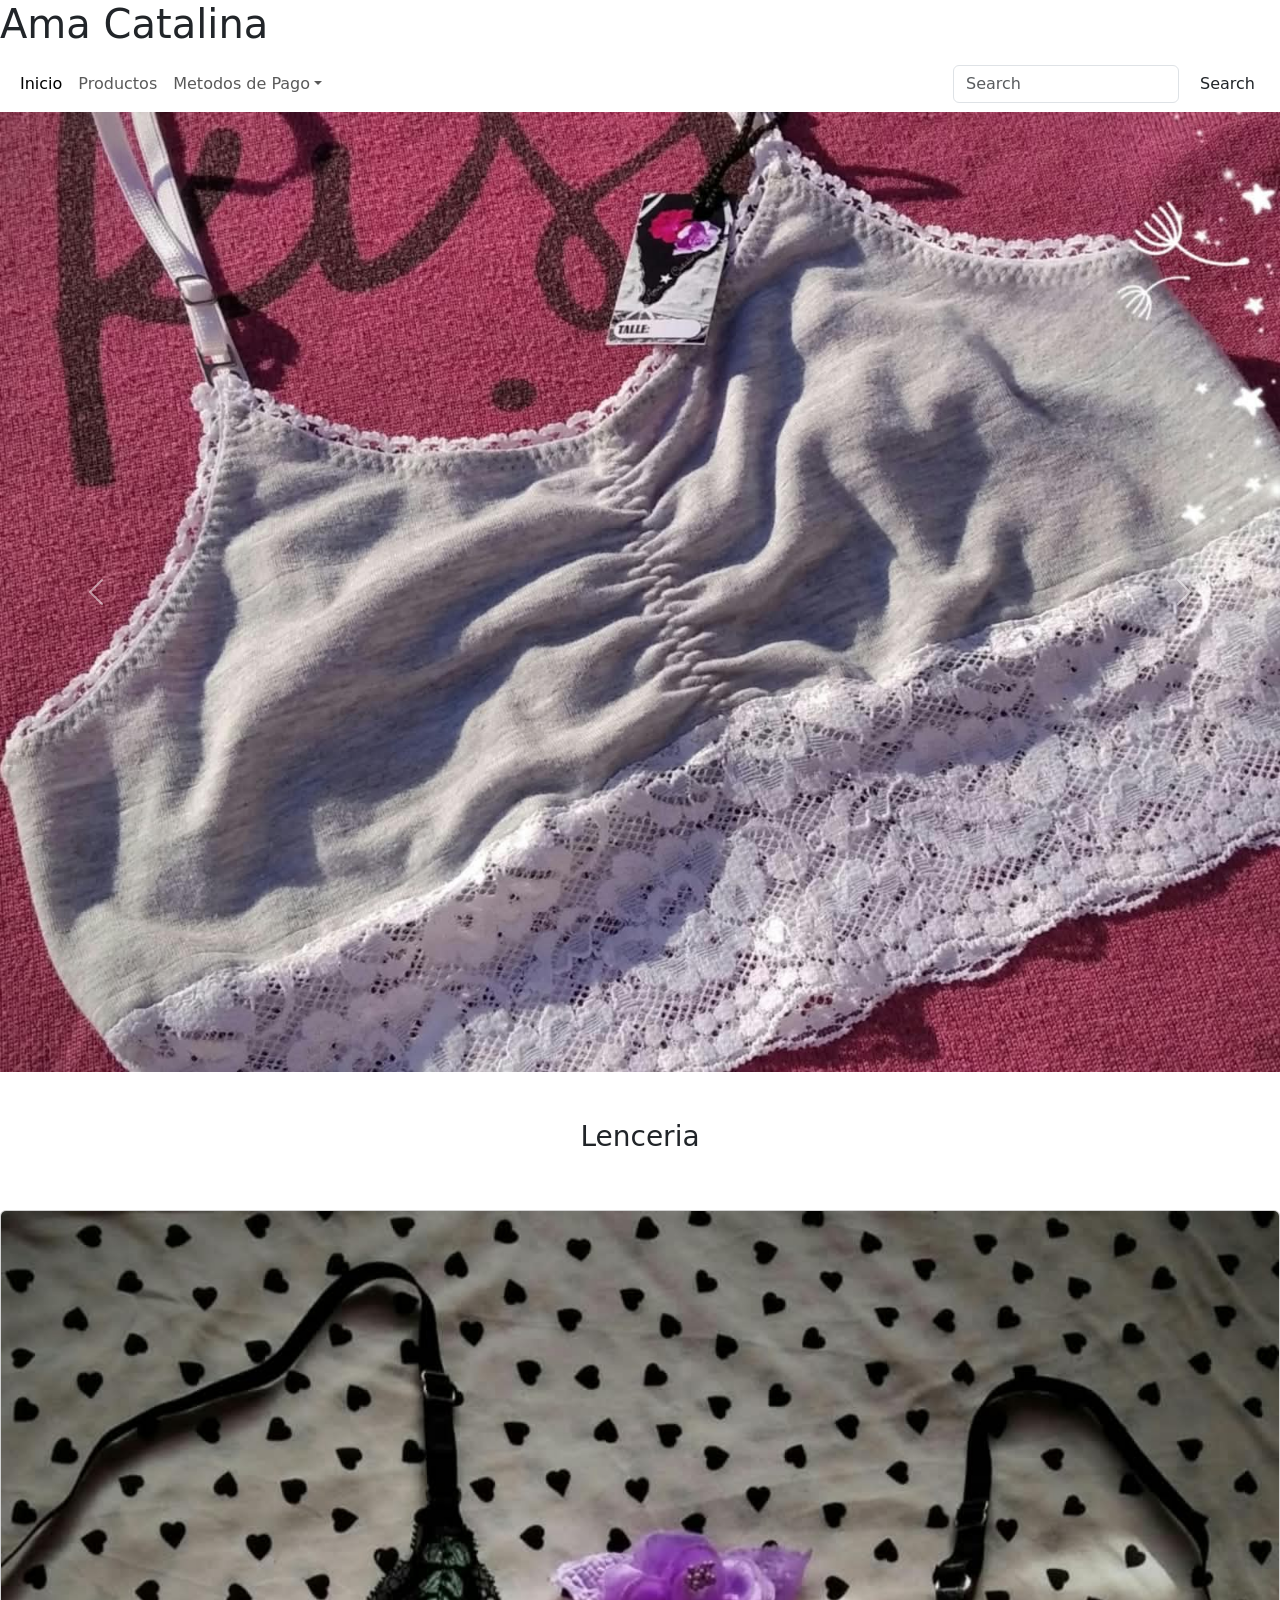
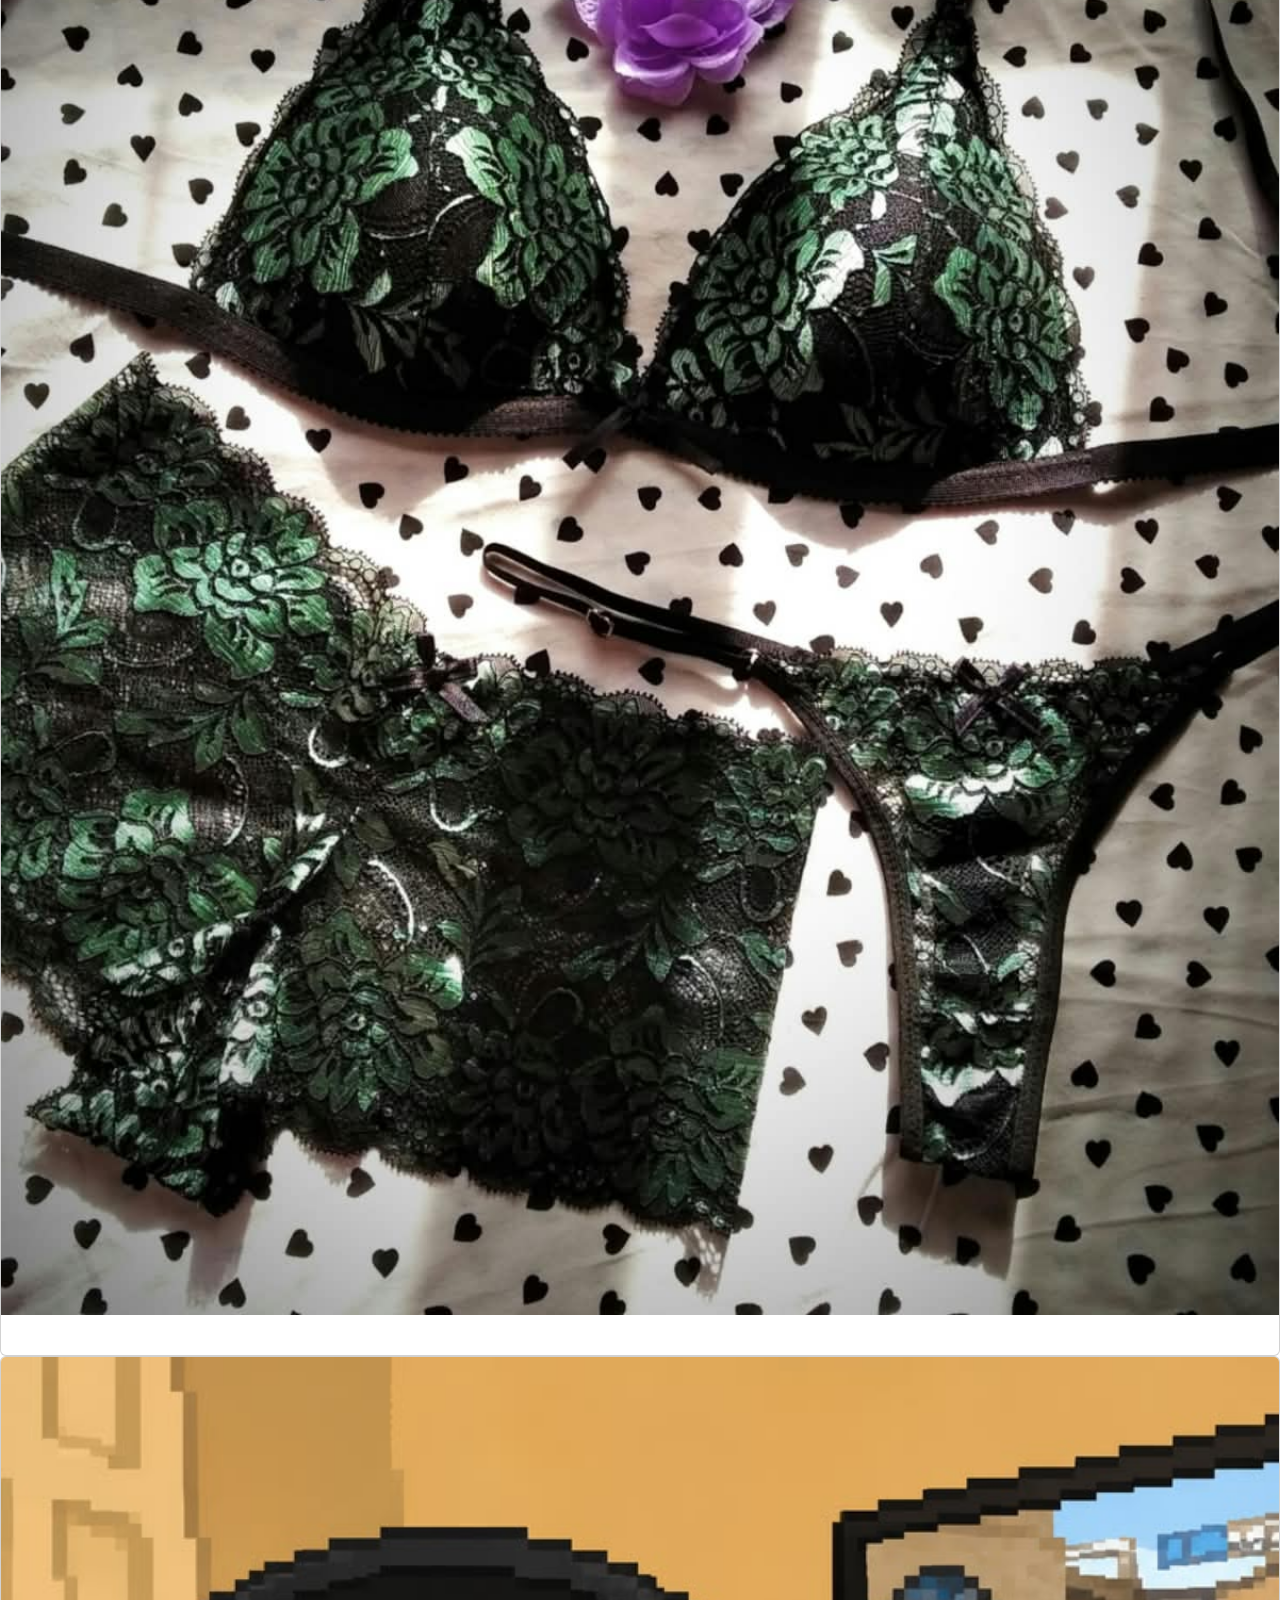
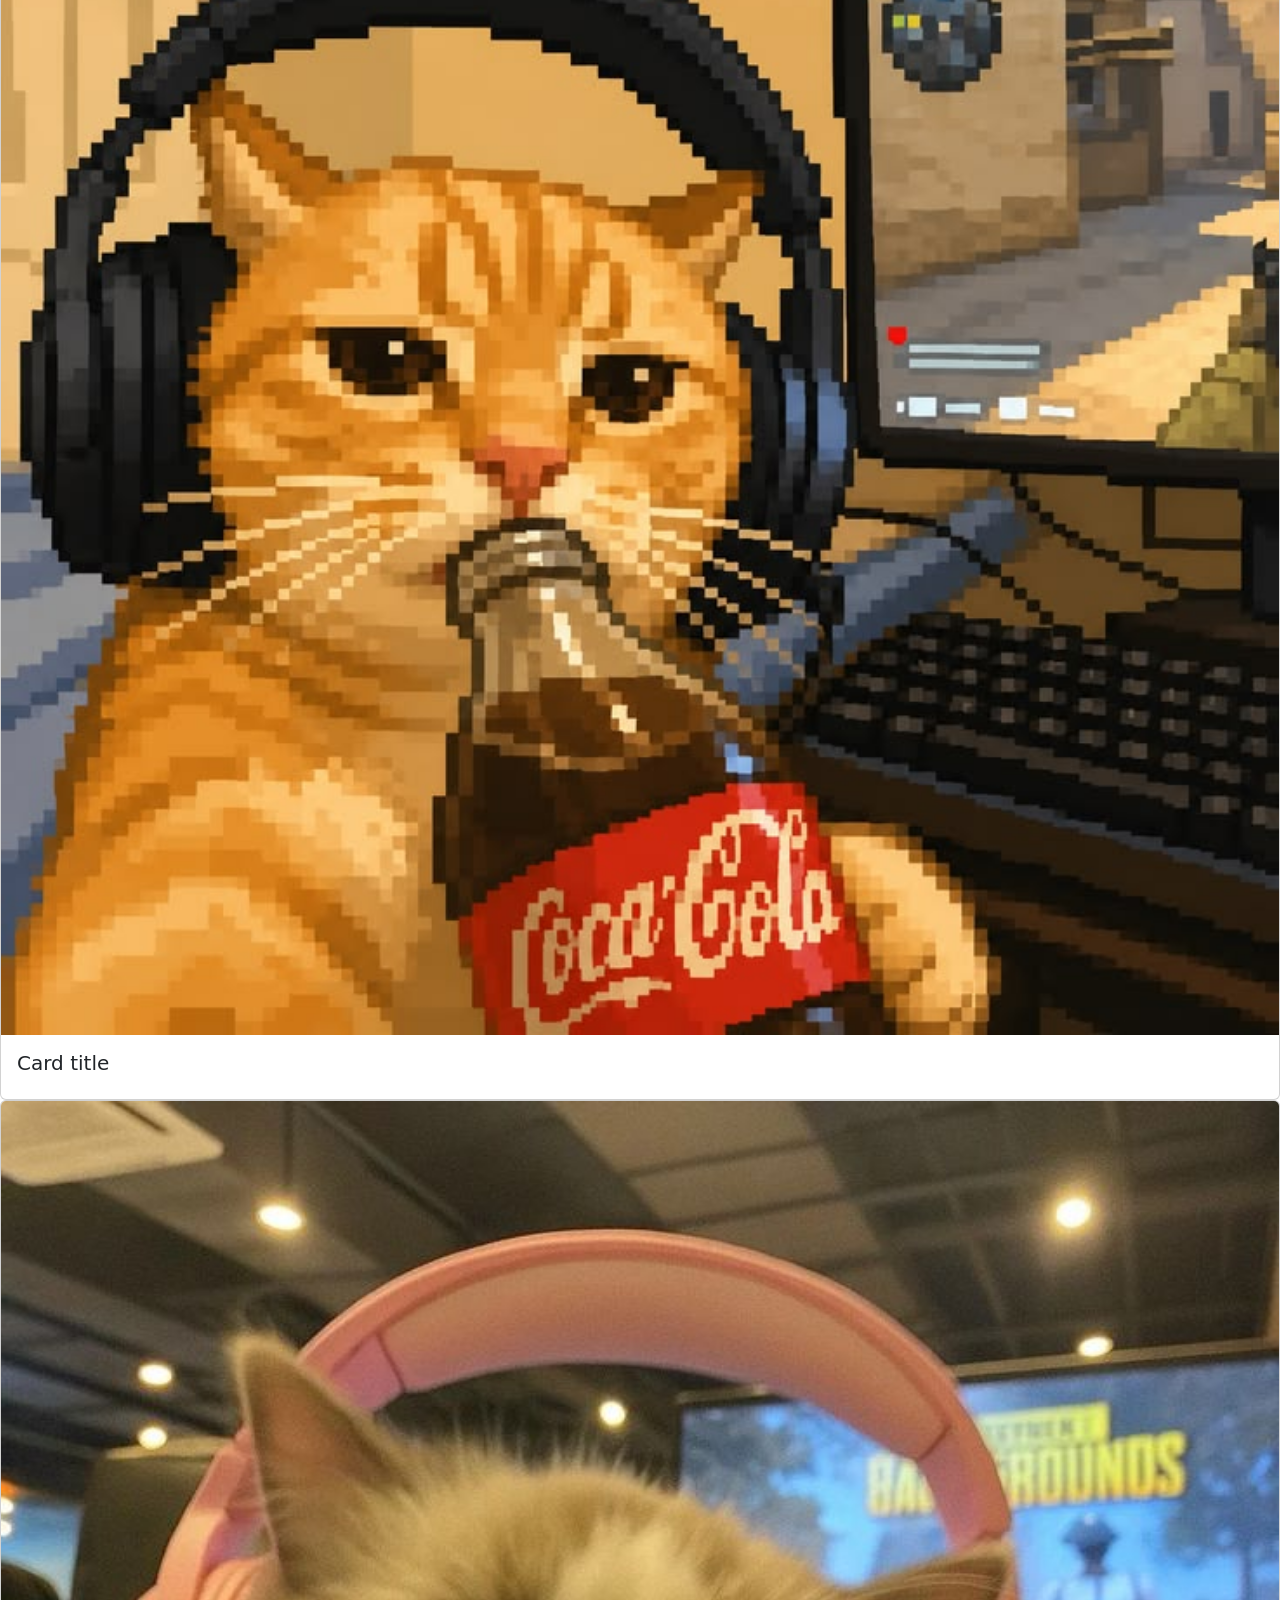
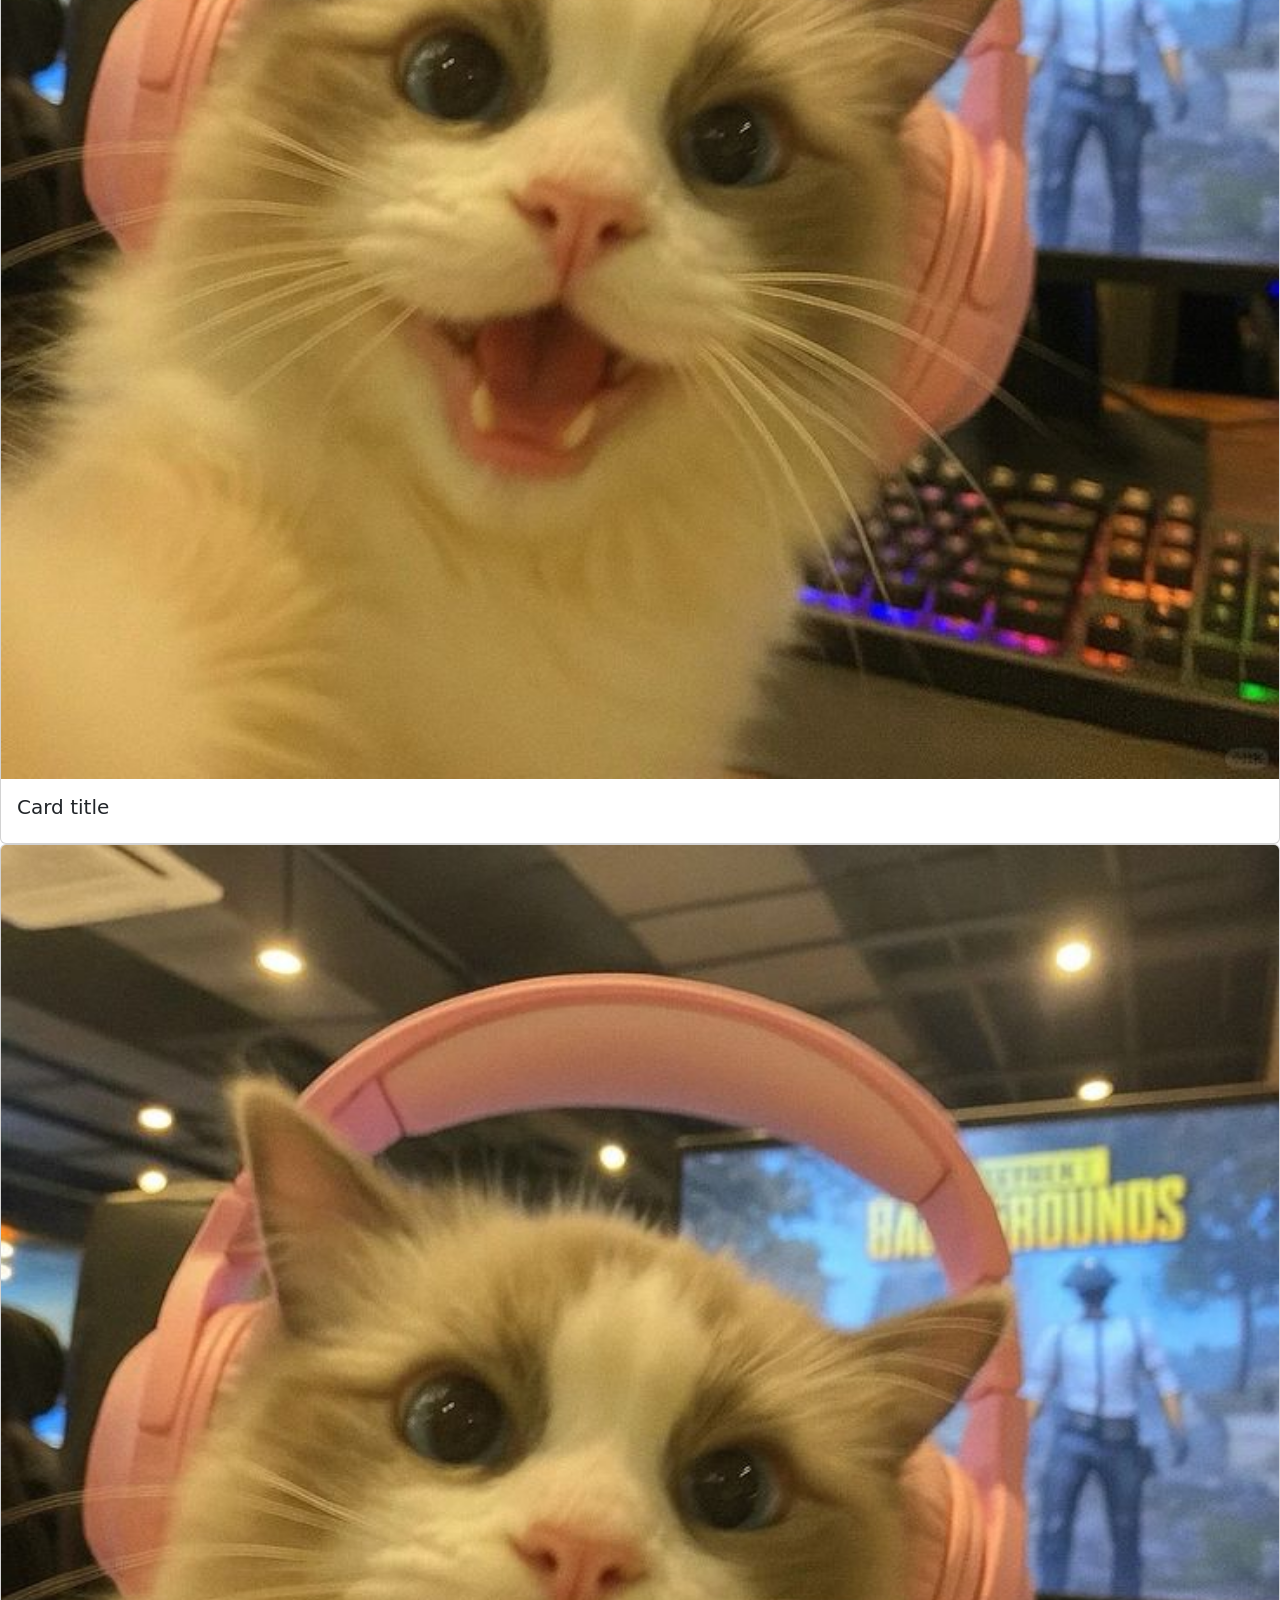
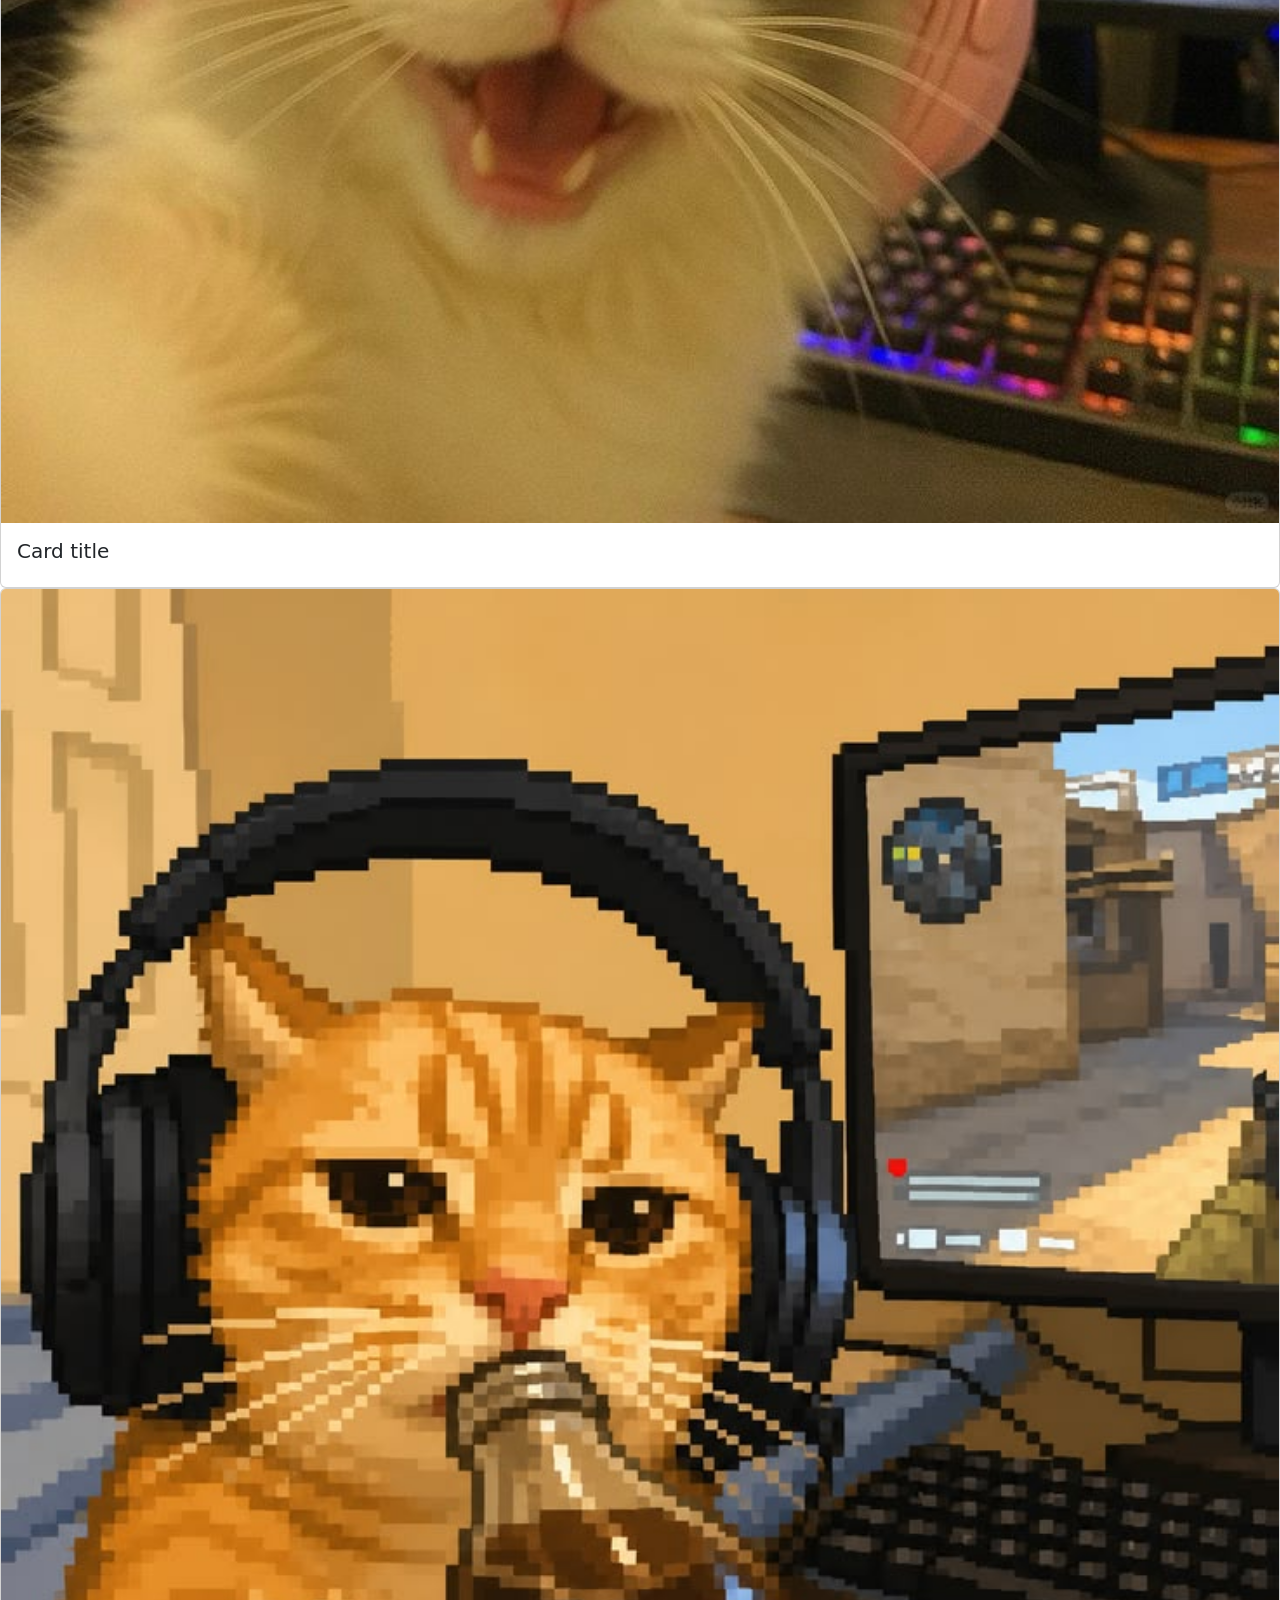
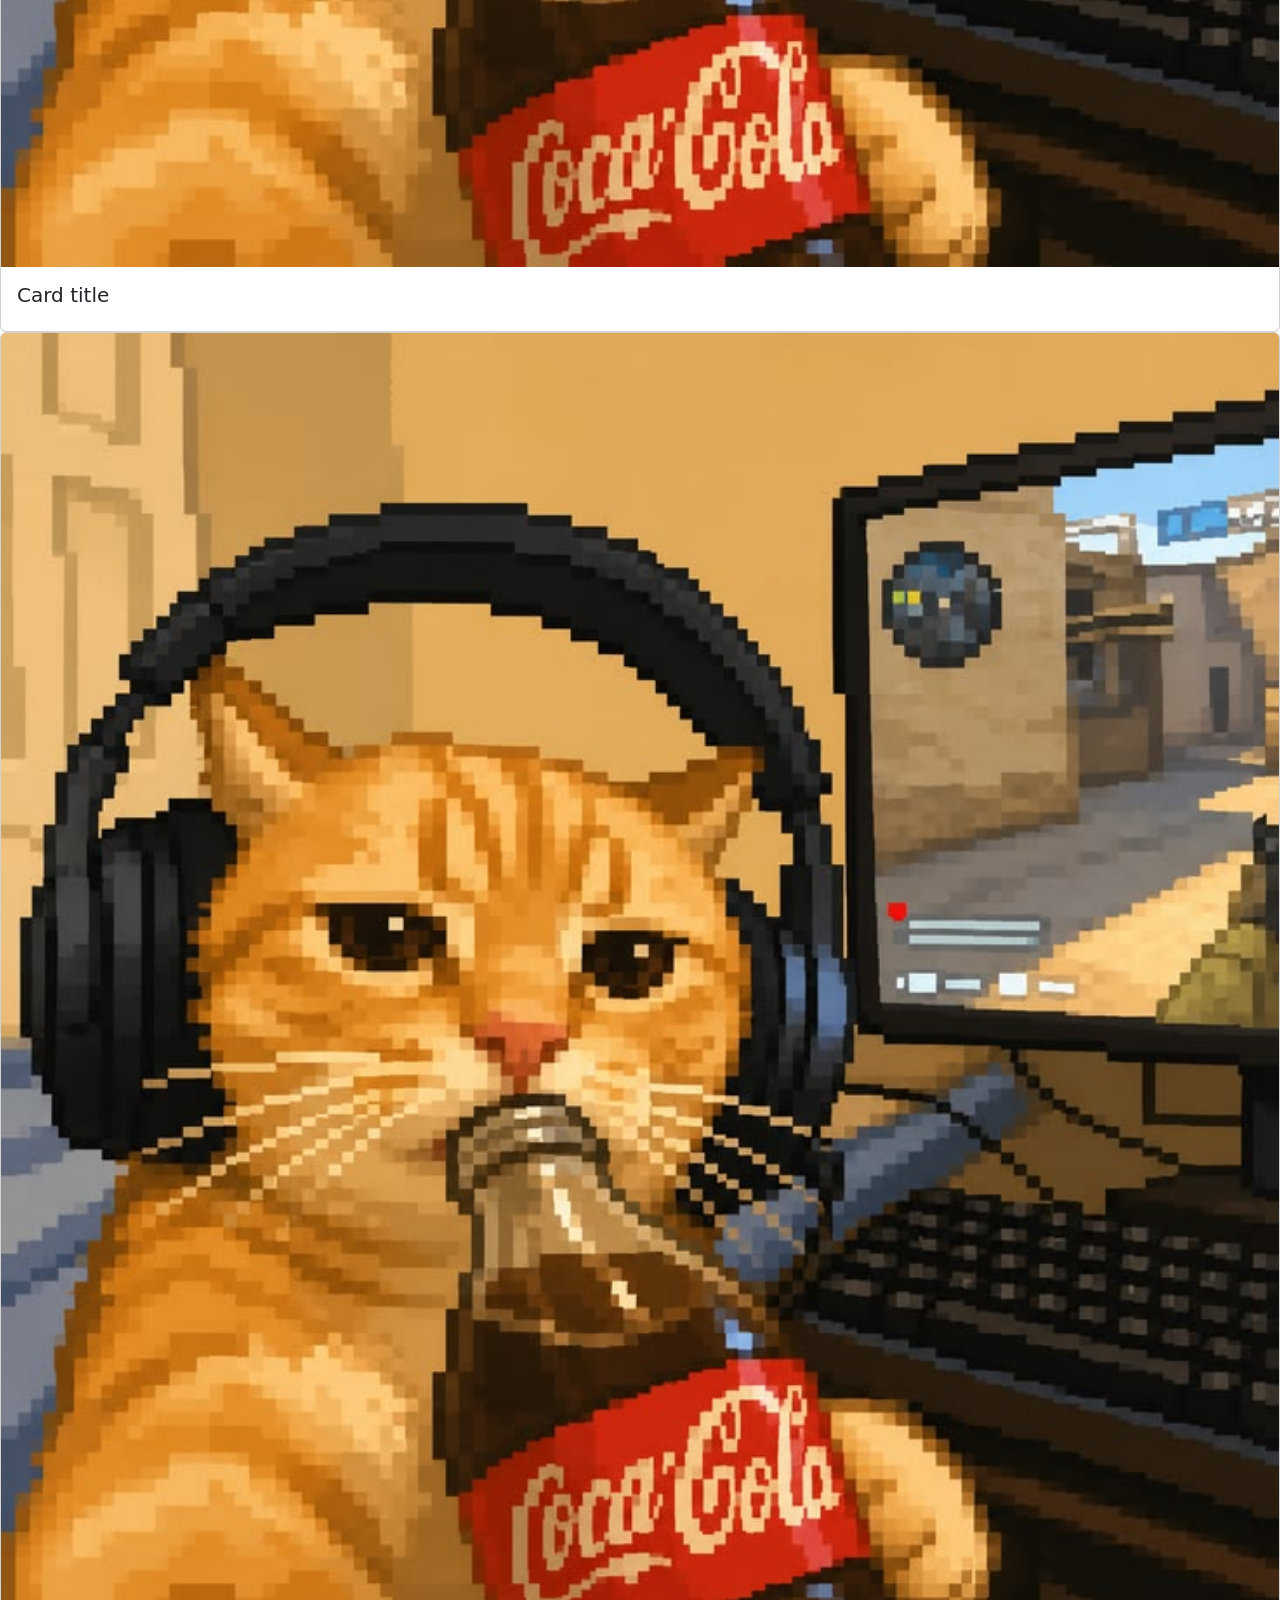
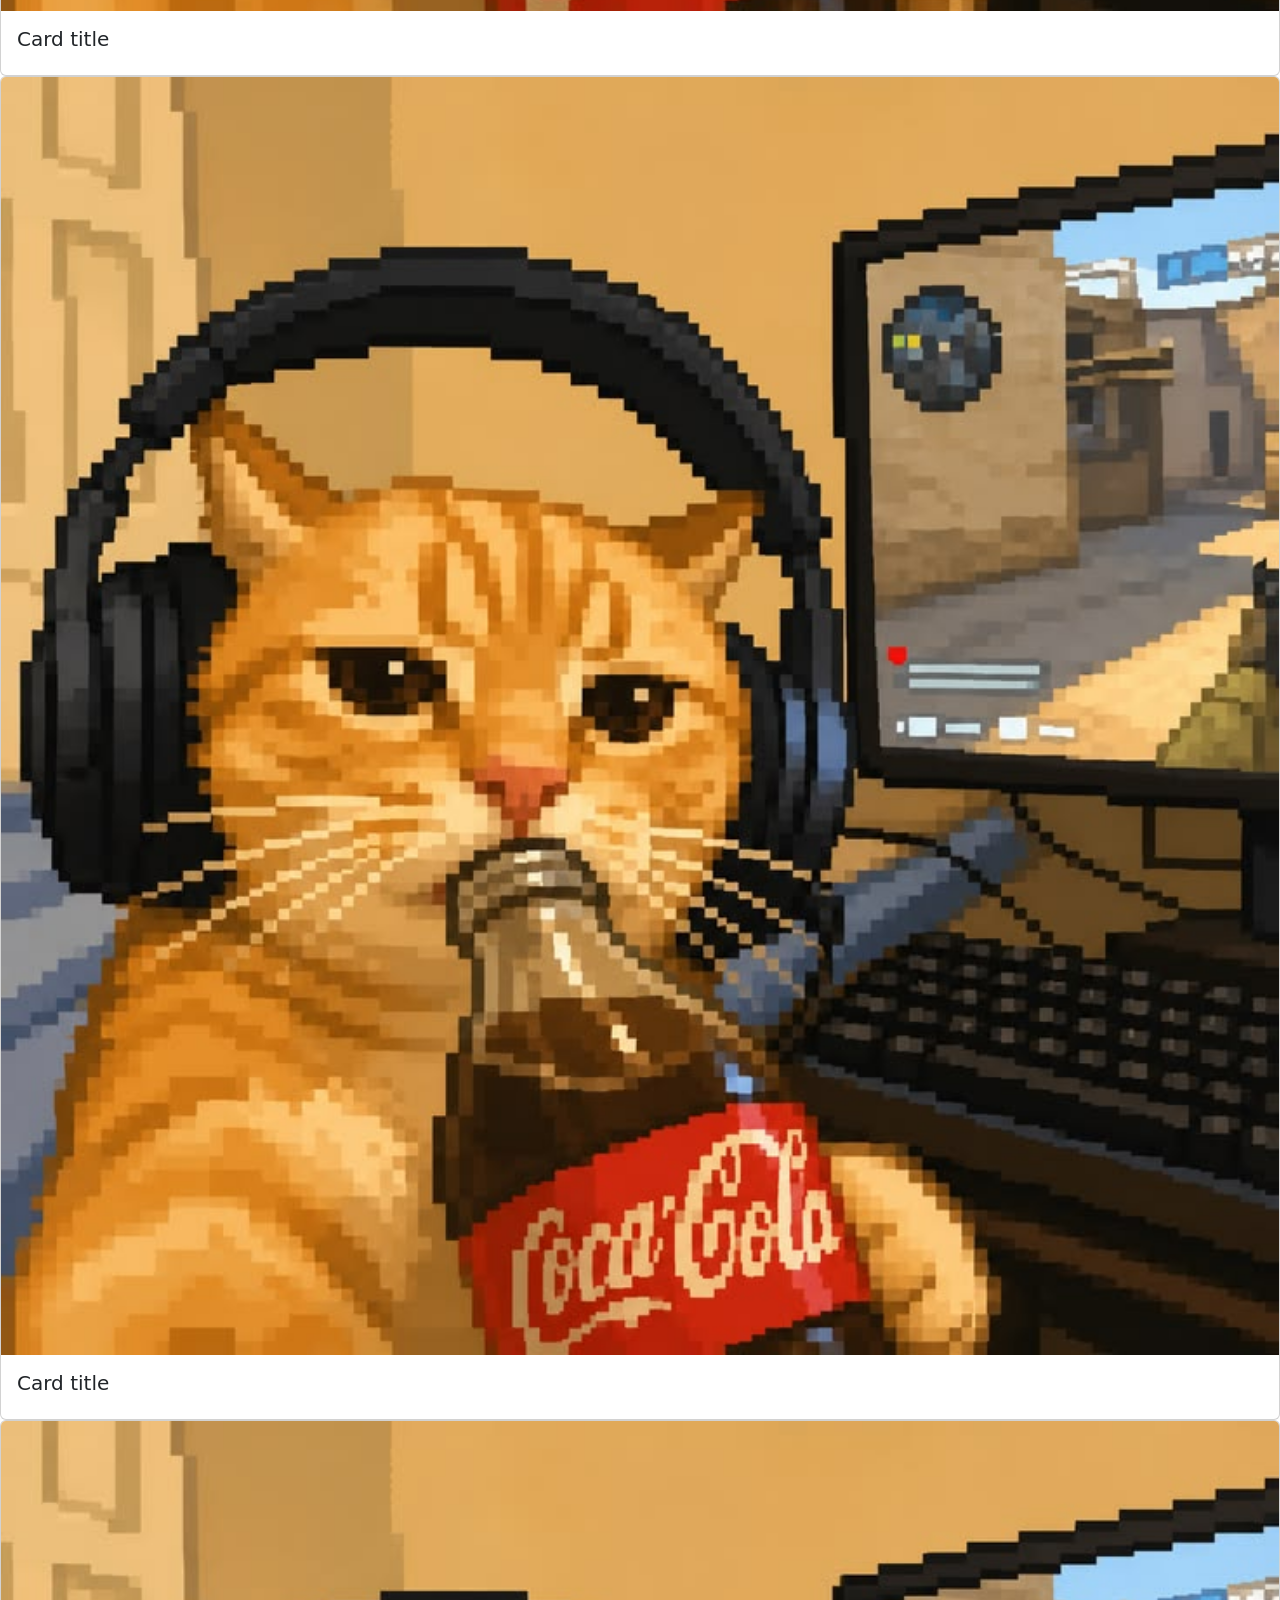
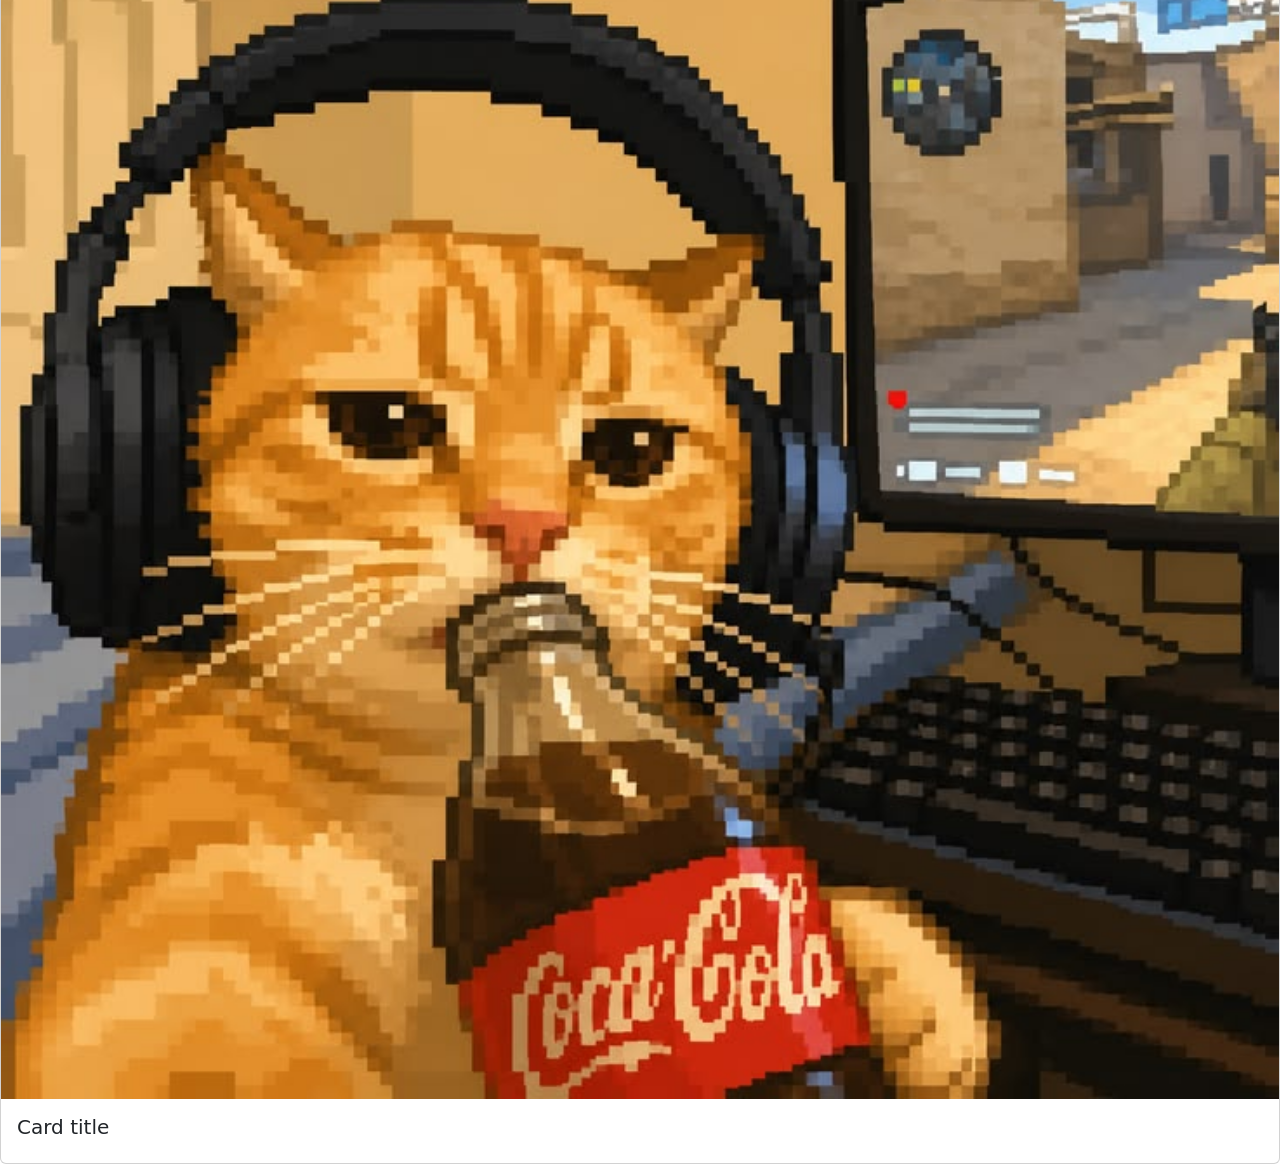
==== index.html @ 2f86e75d "cambio de archivo" ====
<!DOCTYPE html>
<html lang="es">

    <!-- LO QUE NO SE VE -->
    <head>
        <meta charset="UTF-8">
        <meta name="viewport" content="width=device-width, initial-scale=1.0">
        <!-- BOOTSTRAP -->
        <link href="https://cdn.jsdelivr.net/npm/bootstrap@5.3.0/dist/css/bootstrap.min.css" rel="stylesheet">
        <!-- MI CSS -->
        <link rel="stylesheet" href="css/style.css">
        <title>Ama Catalina</title>
    </head>

    <!-- LO QUE SE VE -->
    <body class="bk-color">
        <header>
            <div>
                <h1>Ama Catalina</h1>
            </div>
            <!-- Barra de navegacion -->
            <nav class="navbar navbar-expand-md">
                <div class="container-fluid">
                    <button class="navbar-toggler" type="button" data-bs-toggle="collapse" data-bs-target="#navbarTogglerDemo01" aria-controls="navbarTogglerDemo01" aria-expanded="false" aria-label="Toggle navigation">
                            <span class="navbar-toggler-icon"></span>
                    </button>
                    <div class="collapse navbar-collapse" id="navbarTogglerDemo01">
                        <ul class="navbar-nav me-auto">
                            <li class="nav-item">
                                    <a class="nav-link active" aria-current="page" href="#">Inicio</a>
                            </li>

                            <li class="nav-item">
                                <a class="nav-link" href="#scrollspyHeading1">Productos</a>
                            </li>
                            <!-- Dropdown de Pagos -->
                            <li class="nav-item dropdown">
                                <a class="nav-link dropdown-toggle"href="#" role="button" data-bs-toggle="dropdown" aria-expanded="false">Metodos de Pago</a>
                                <ul class="dropdown-menu text-center p-color">
                                    <li><a class="dropdown-item click t-color" href="#">Mercado Pago</a></li>
                                    <li><a class="dropdown-item click t-color" href="#">Cuenta Dni</a></li>
                                    <li><a class="dropdown-item click t-color" href="#">Naranja</a></li>
                                    <li><hr class="dropdown-divider click t-color"></li>
                                    <li><a class="dropdown-item click t-color" href="#">¡Consultar por cualquier duda!</a></li>
                                </ul>
                            </li>
                        </ul>
                        <form class="d-flex" role="search">
                            <input class="form-control me-2" type="search" placeholder="Search" aria-label="Search"/>
                            <button class=" btn p-color deg" type="submit">Search</button>
                        </form>
                    </div>
                </div>
            </nav>

            <!-- Carrusel de productos -->

            <section>
                <div id="carouselExample" class="carousel slide">
                    <div class="carousel-inner">
                        <div class="carousel-item active">
                            <img src="../IMG/carrusel 1.jpeg" class="d-block w-100" alt="...">
                        </div>
                        <div class="carousel-item">
                            <img src="../IMG/carrusel 4.jpeg" class="d-block w-100" alt="...">
                        </div>
                        <div class="carousel-item">
                            <img src="../IMG/carrusel 3.jpeg" class="d-block w-100" alt="...">
                        </div>
                        <div class="carousel-item">
                            <img src="../IMG/carrusel 5.jpeg" class="d-block w-100" alt="...">
                        </div>
                        <div class="carousel-item">
                            <img src="../IMG/carrusel 2.jpeg" class="d-block w-100" alt="...">
                        </div>
                    </div>

                    <button class="carousel-control-prev" type="button" data-bs-target="#carouselExample" data-bs-slide="prev">
                        <span class="carousel-control-prev-icon" aria-hidden="true"></span>
                        <span class="visually-hidden">Previous</span>
                    </button>
                    <button class="carousel-control-next" type="button" data-bs-target="#carouselExample" data-bs-slide="next">
                        <span class="carousel-control-next-icon" aria-hidden="true"></span>
                        <span class="visually-hidden">Next</span>
                    </button>
                </div>
            </section>

            <!-- Productos -->
            <br></br>
            <section>
                <!-- PRODUCTOS DE LENCERIA -->
                <div class="container-fluid text-center p-color">
                    <h3>Lenceria</h3>
                </div>
                <br></br>
                <div id="scrollspyHeading1" v kle900class="row row-cols-1 row-cols-md-3 g-4">

                    <!-- Producto 1 -->
                    <div class="col">
                        <div class="card">
                            <img src="../IMG/foto1.jpeg" class="card-img-top" alt="...">
                            <div class="card-body">
                                <h5 class="card-title"></h5>
                                
                            </div>
                        </div>
                    </div>

                    <!-- Producto 2 -->
                    <div class="col">
                        <div class="card">
                            <img src="../IMG/10927d2300b5d56a797cb72218ff63b9.jpg" class="card-img-top" alt="...">
                            <div class="card-body">
                                <h5 class="card-title">Card title</h5>
                                
                            </div>
                        </div>
                    </div>

                    <!-- Producto 3 -->
                    <div class="col">
                        <div class="card">
                            <img src="../IMG/36f13ae15088a98d6d60a8d37b50a2ad.jpg" class="card-img-top" alt="...">
                            <div class="card-body">
                                <h5 class="card-title">Card title</h5>
                                
                            </div>
                        </div>
                    </div>

                    <!-- Producto 4 -->
                    <div class="col">
                        <div class="card">
                            <img src="../IMG/36f13ae15088a98d6d60a8d37b50a2ad.jpg" class="card-img-top" alt="...">
                            <div class="card-body">
                                <h5 class="card-title">Card title</h5>
                                
                            </div>
                        </div>
                    </div>
                </div>
            </section>

            <!-- Productos de Neceser -->
            <section>
                <!-- Producto 1 -->
                <div class="col">
                        <div class="card">
                            <img src="../IMG/10927d2300b5d56a797cb72218ff63b9.jpg" class="card-img-top" alt="...">
                            <div class="card-body">
                                <h5 class="card-title">Card title</h5>
                                
                            </div>
                        </div>
                    </div>

                <!-- Producto 2 -->
                <div class="col">
                        <div class="card">
                            <img src="../IMG/10927d2300b5d56a797cb72218ff63b9.jpg" class="card-img-top" alt="...">
                            <div class="card-body">
                                <h5 class="card-title">Card title</h5>
                                
                            </div>
                        </div>
                    </div>

                <!-- Producto 3 -->
                <div class="col">
                        <div class="card">
                            <img src="../IMG/10927d2300b5d56a797cb72218ff63b9.jpg" class="card-img-top" alt="...">
                            <div class="card-body">
                                <h5 class="card-title">Card title</h5>
                                
                            </div>
                        </div>
                    </div>

                <!-- Producto 4 -->
                <div class="col">
                        <div class="card">
                            <img src="../IMG/10927d2300b5d56a797cb72218ff63b9.jpg" class="card-img-top" alt="...">
                            <div class="card-body">
                                <h5 class="card-title">Card title</h5>
                                
                            </div>
                        </div>
                    </div>
                
            </section>


            <!-- Pie de la Pagina -->
            <footer>

            </footer>
        </header>
        <script src="https://cdn.jsdelivr.net/npm/bootstrap@5.3.3/dist/js/bootstrap.bundle.min.js" integrity="sha384-YvpcrYf0tY3lHB60NNkmXc5s9fDVZLESaAA55NDzOxhy9GkcIdslK1eN7N6jIeHz" crossorigin="anonymous"></script>
    </body>
</html>
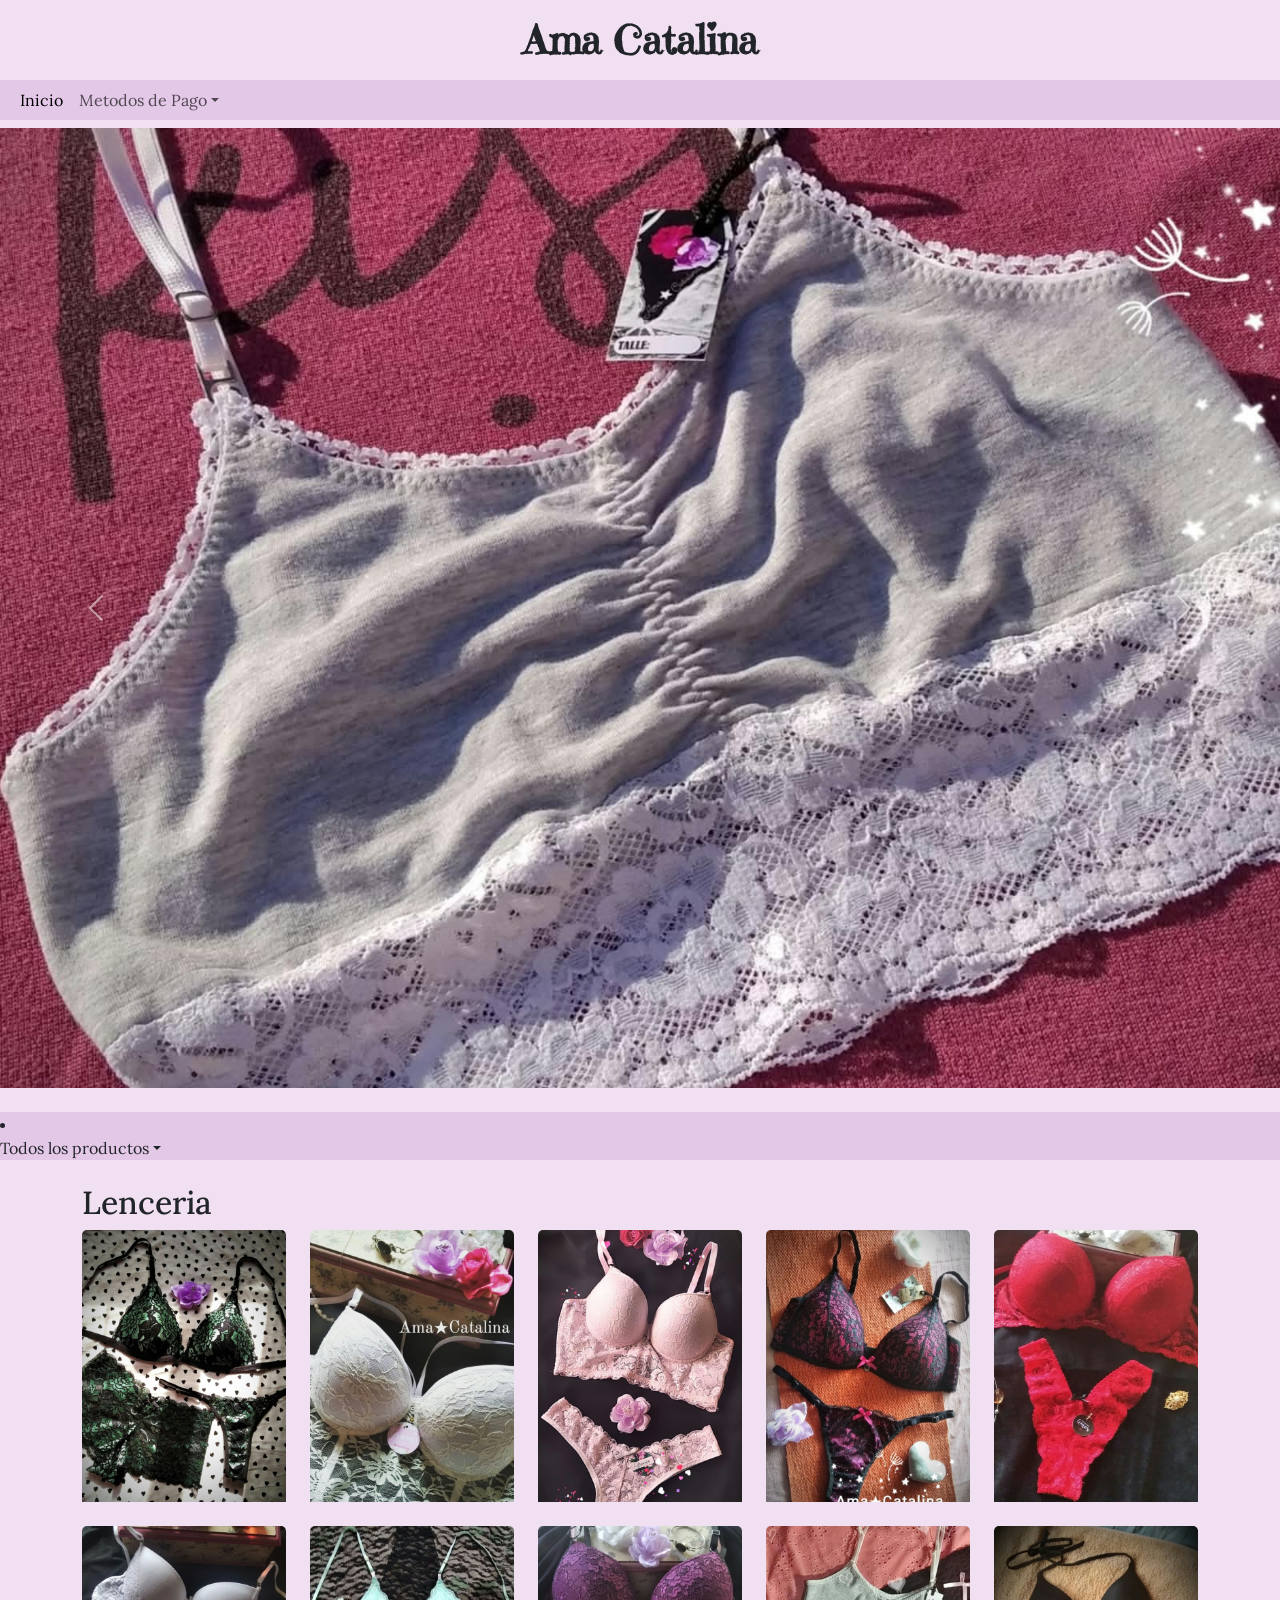
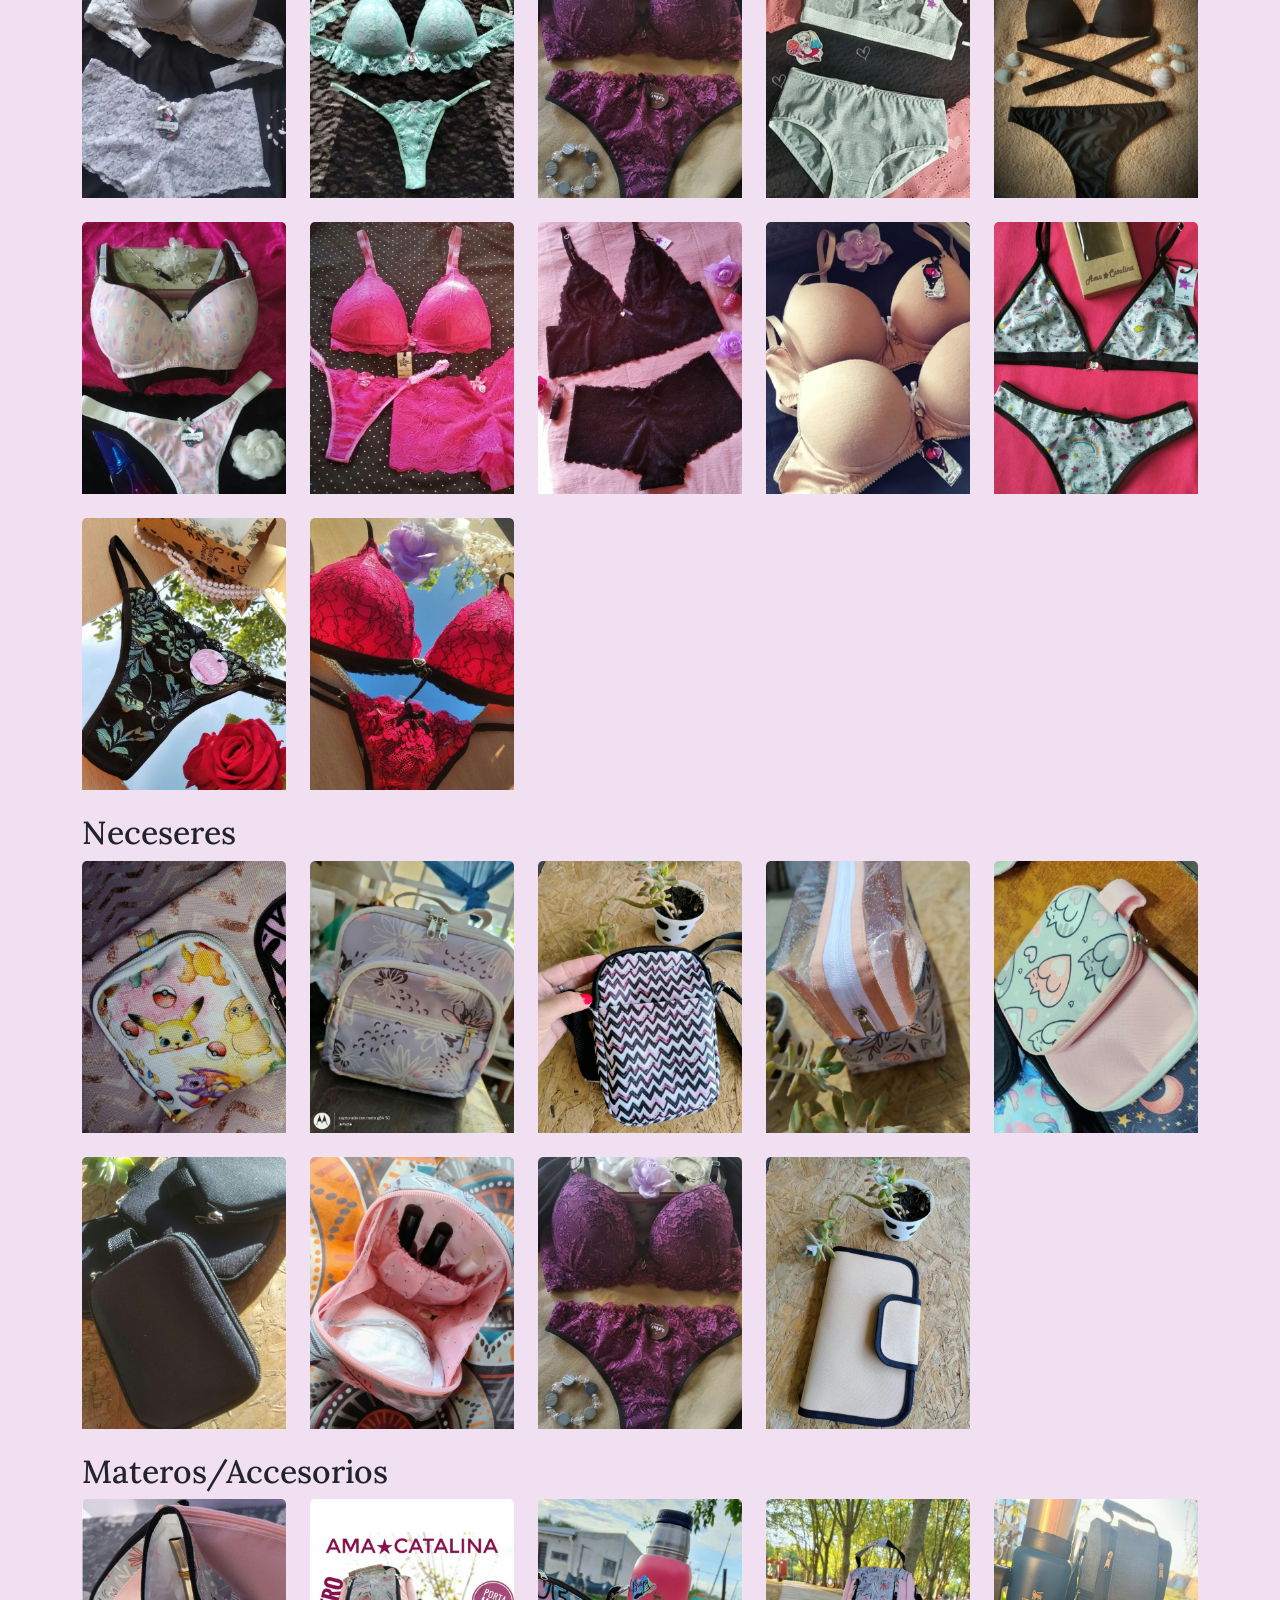
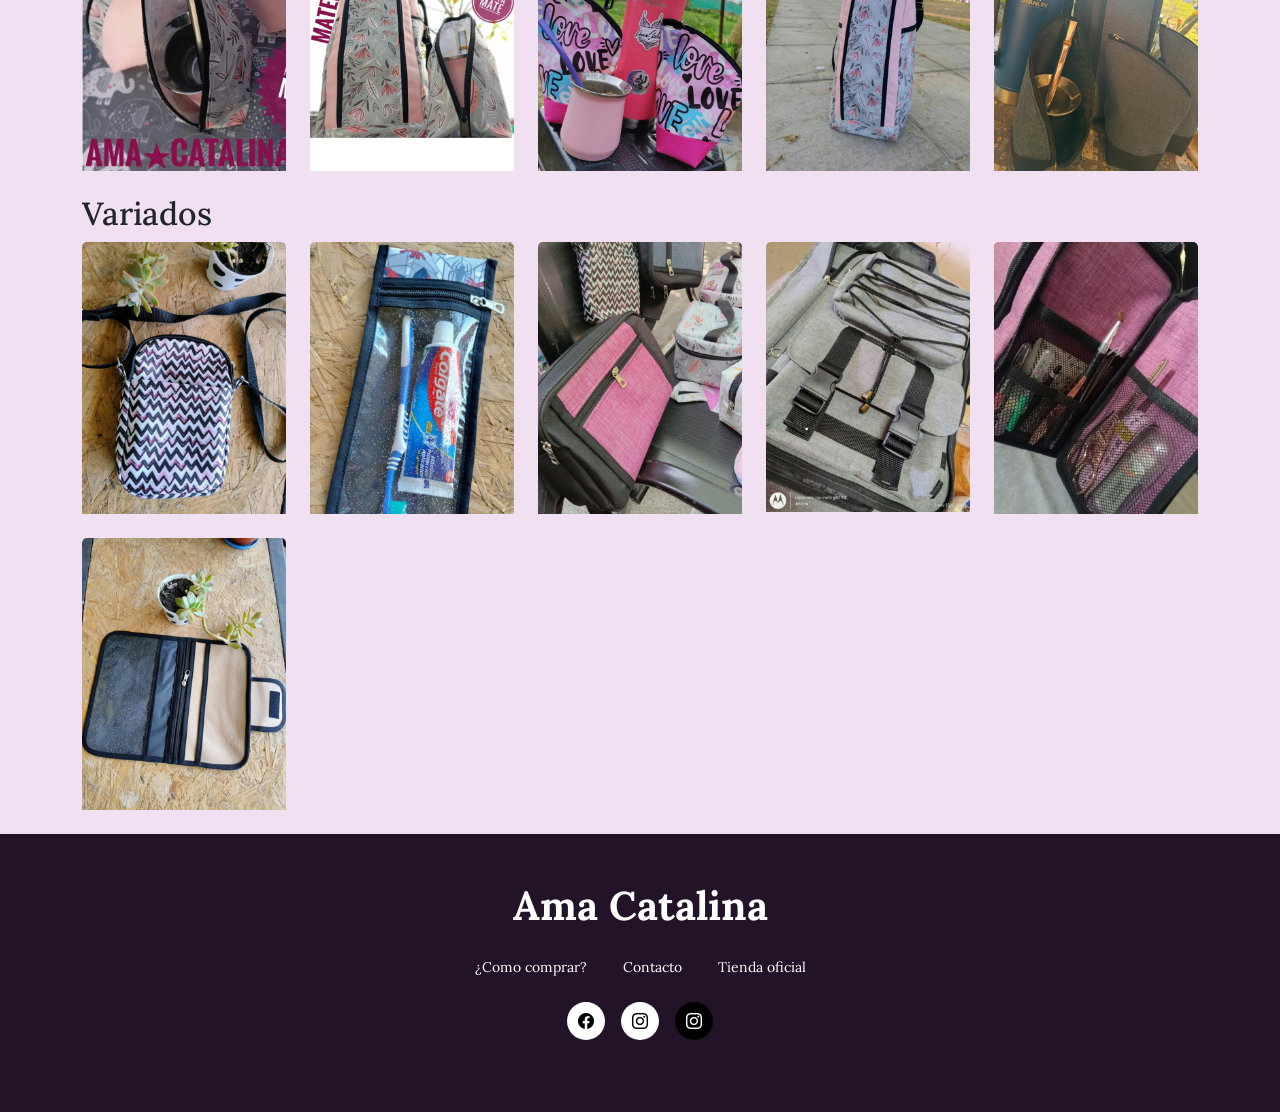
==== commit d0961296: "Actualizacion" ====
--- a/index.html
+++ b/index.html
@@ -9,34 +9,45 @@
         <link href="https://cdn.jsdelivr.net/npm/bootstrap@5.3.0/dist/css/bootstrap.min.css" rel="stylesheet">
         <!-- MI CSS -->
         <link rel="stylesheet" href="css/style.css">
+
+        <!-- FUENTE TITULO -->
+        <link rel="preconnect" href="https://fonts.googleapis.com">
+        <link rel="preconnect" href="https://fonts.gstatic.com" crossorigin>
+        <link href="https://fonts.googleapis.com/css2?family=Emilys+Candy&display=swap" rel="stylesheet">
+
+        <!-- FUENTE GENERAL -->
+        <link rel="preconnect" href="https://fonts.googleapis.com">
+        <link rel="preconnect" href="https://fonts.gstatic.com" crossorigin>
+        <link href="https://fonts.googleapis.com/css2?family=Lora:ital,wght@0,400..700;1,400..700&display=swap" rel="stylesheet">
+
+        <!-- ICONOS -->
+        <link rel="stylesheet" href="https://cdn.jsdelivr.net/npm/bootstrap-icons@1.11.3/font/bootstrap-icons.min.css">
+
         <title>Ama Catalina</title>
     </head>
 
     <!-- LO QUE SE VE -->
-    <body class="bk-color">
+    <body class="bg-color">
         <header>
             <div>
-                <h1>Ama Catalina</h1>
+                <h1 class="pt-3 fuente-titulo fw-semibold text-center ">Ama Catalina</h1>
             </div>
             <!-- Barra de navegacion -->
             <nav class="navbar navbar-expand-md">
-                <div class="container-fluid">
-                    <button class="navbar-toggler" type="button" data-bs-toggle="collapse" data-bs-target="#navbarTogglerDemo01" aria-controls="navbarTogglerDemo01" aria-expanded="false" aria-label="Toggle navigation">
+                <div class="container-fluid c-secundary">
+                    <button class="navbar-toggler" type="button" data-bs-toggle="collapse" data-bs-target="#miMenu" aria-controls="miMenu" aria-expanded="false" aria-label="Toggle navigation">
                             <span class="navbar-toggler-icon"></span>
                     </button>
-                    <div class="collapse navbar-collapse" id="navbarTogglerDemo01">
+                    <div class="collapse navbar-collapse" id="miMenu">
                         <ul class="navbar-nav me-auto">
                             <li class="nav-item">
-                                    <a class="nav-link active" aria-current="page" href="#">Inicio</a>
+                                    <a class="nav-link active" aria-current="page" href="index.html">Inicio</a>
                             </li>
-
-                            <li class="nav-item">
-                                <a class="nav-link" href="#scrollspyHeading1">Productos</a>
-                            </li>
+                            
                             <!-- Dropdown de Pagos -->
                             <li class="nav-item dropdown">
                                 <a class="nav-link dropdown-toggle"href="#" role="button" data-bs-toggle="dropdown" aria-expanded="false">Metodos de Pago</a>
-                                <ul class="dropdown-menu text-center p-color">
+                                <ul class="dropdown-menu text-center c-dropdown">
                                     <li><a class="dropdown-item click t-color" href="#">Mercado Pago</a></li>
                                     <li><a class="dropdown-item click t-color" href="#">Cuenta Dni</a></li>
                                     <li><a class="dropdown-item click t-color" href="#">Naranja</a></li>
@@ -45,33 +56,47 @@
                                 </ul>
                             </li>
                         </ul>
-                        <form class="d-flex" role="search">
-                            <input class="form-control me-2" type="search" placeholder="Search" aria-label="Search"/>
-                            <button class=" btn p-color deg" type="submit">Search</button>
-                        </form>
                     </div>
                 </div>
             </nav>
-
+        </header>
             <!-- Carrusel de productos -->
 
             <section>
                 <div id="carouselExample" class="carousel slide">
                     <div class="carousel-inner">
                         <div class="carousel-item active">
-                            <img src="../IMG/carrusel 1.jpeg" class="d-block w-100" alt="...">
-                        </div>
-                        <div class="carousel-item">
-                            <img src="../IMG/carrusel 4.jpeg" class="d-block w-100" alt="...">
-                        </div>
-                        <div class="carousel-item">
-                            <img src="../IMG/carrusel 3.jpeg" class="d-block w-100" alt="...">
-                        </div>
-                        <div class="carousel-item">
-                            <img src="../IMG/carrusel 5.jpeg" class="d-block w-100" alt="...">
-                        </div>
-                        <div class="carousel-item">
-                            <img src="../IMG/carrusel 2.jpeg" class="d-block w-100" alt="...">
+                            <img src="../img/carrusel 1.jpeg" class="d-block w-100" alt="...">
+                        </div>
+                        <div class="carousel-item">
+                            <img src="../img/carrusel 4.jpeg" class="d-block w-100" alt="...">
+                        </div>
+                        <div class="carousel-item">
+                            <img src="../img/carrusel 3.jpeg" class="d-block w-100" alt="...">
+                        </div>
+                        <div class="carousel-item">
+                            <img src="../img/carrusel 5.jpeg" class="d-block w-100" alt="...">
+                        </div>
+                        <div class="carousel-item">
+                            <img src="../img/carrusel 2.jpeg" class="d-block w-100" alt="...">
+                        </div>
+                        <div class="carousel-item">
+                            <img src="../img/carrusel 6.jpeg" class="d-block w-100" alt="...">
+                        </div>
+                        <div class="carousel-item">
+                            <img src="../img/carrusel 7.jpeg" class="d-block w-100" alt="...">
+                        </div>
+                        <div class="carousel-item">
+                            <img src="../img/carrusel 8.jpeg" class="d-block w-100" alt="...">
+                        </div>
+                        <div class="carousel-item">
+                            <img src="../img/carrusel 9.jpeg" class="d-block w-100" alt="...">
+                        </div>
+                        <div class="carousel-item">
+                            <img src="../img/carrusel 10.jpeg" class="d-block w-100" alt="...">
+                        </div>
+                        <div class="carousel-item">
+                            <img src="../img/carrusel 11.jpeg" class="d-block w-100" alt="...">
                         </div>
                     </div>
 
@@ -87,115 +112,359 @@
             </section>
 
             <!-- Productos -->
-            <br></br>
+            <br>
+
             <section>
-                <!-- PRODUCTOS DE LENCERIA -->
-                <div class="container-fluid text-center p-color">
-                    <h3>Lenceria</h3>
-                </div>
-                <br></br>
-                <div id="scrollspyHeading1" v kle900class="row row-cols-1 row-cols-md-3 g-4">
-
-                    <!-- Producto 1 -->
-                    <div class="col">
-                        <div class="card">
-                            <img src="../IMG/foto1.jpeg" class="card-img-top" alt="...">
-                            <div class="card-body">
-                                <h5 class="card-title"></h5>
-                                
-                            </div>
-                        </div>
-                    </div>
-
-                    <!-- Producto 2 -->
-                    <div class="col">
-                        <div class="card">
-                            <img src="../IMG/10927d2300b5d56a797cb72218ff63b9.jpg" class="card-img-top" alt="...">
-                            <div class="card-body">
-                                <h5 class="card-title">Card title</h5>
-                                
-                            </div>
-                        </div>
-                    </div>
-
-                    <!-- Producto 3 -->
-                    <div class="col">
-                        <div class="card">
-                            <img src="../IMG/36f13ae15088a98d6d60a8d37b50a2ad.jpg" class="card-img-top" alt="...">
-                            <div class="card-body">
-                                <h5 class="card-title">Card title</h5>
-                                
-                            </div>
-                        </div>
-                    </div>
-
-                    <!-- Producto 4 -->
-                    <div class="col">
-                        <div class="card">
-                            <img src="../IMG/36f13ae15088a98d6d60a8d37b50a2ad.jpg" class="card-img-top" alt="...">
-                            <div class="card-body">
-                                <h5 class="card-title">Card title</h5>
-                                
+                <!-- Tipos de productos -->
+                <div class="c-secundary">
+                    <li class="nav-item dropdown">
+                                <a class="nav-link dropdown-toggle"href="#" role="button" data-bs-toggle="dropdown" aria-expanded="false">Todos los productos</a>
+                                <ul class="dropdown-menu text-center c-dropdown">
+                                    <li><a class="dropdown-item click t-color" href="#Lenceria">Lenceria</a></li>
+                                    <li><a class="dropdown-item click t-color" href="#Neceseres">Neceseres</a></li>
+                                    <li><a class="dropdown-item click t-color" href="#Materos/Accesorios">Materos/Accesorios</a></li>
+                                    <li><a class="dropdown-item click t-color" href="#Variados">Variados</a></li>
+                                </ul>
+                </div>
+
+                <!-- Lenceria -->
+                <div class="container my-4" >
+
+                    <div id="Lenceria">
+                        <h2> Lenceria </h2>
+                    </div>
+                        <!-- Producto 1 -->
+                    <div class="row row-cols-2 row-cols-md-3 row-cols-lg-5 g-2 g-md-4">
+                        <div class="col">
+                            <div class="card h-100 bg-transparent border-0">
+                                <img src="img/foto 1.jpeg" class="card-img-top" alt="...">
+                            </div>
+                        </div>
+
+                        <!-- Producto 2 -->
+                        <div class="col">
+                            <div class="card h-100 bg-transparent border-0">
+                                <img src="img/foto 2.jpeg" class="card-img-top" alt="...">
+                            </div>
+                        </div>
+
+                        <!-- Producto 3 -->
+                        <div class="col">
+                            <div class="card h-100 bg-transparent border-0">
+                                <img src="img/foto 3.jpeg" class="card-img-top" alt="...">
+                            </div>
+                        </div>
+
+                        <!-- Producto 4 -->
+                        <div class="col">
+                            <div class="card h-100 bg-transparent border-0">
+                                <img src="img/foto 4.jpeg" class="card-img-top" alt="...">
+                            </div>
+                        </div>
+
+                        <!-- Producto 5 -->
+                        <div class="col">
+                            <div class="card h-100 bg-transparent border-0">
+                                <img src="img/foto 5.jpeg" class="card-img-top" alt="...">
+                            </div>
+                        </div>
+
+                        <!-- Producto 6 -->
+                        <div class="col">
+                            <div class="card h-100 bg-transparent border-0">
+                                <img src="img/foto 6.jpeg" class="card-img-top" alt="...">
+                            </div>
+                        </div>
+
+                        <!-- Producto 7 -->
+                        <div class="col">
+                            <div class="card h-100 bg-transparent border-0">
+                                <img src="img/foto 7.jpeg" class="card-img-top" alt="...">
+                            </div>
+                        </div>
+
+                        <!-- Producto 8 -->
+                        <div class="col">
+                            <div class="card h-100 bg-transparent border-0">
+                                <img src="img/foto 8.jpeg" class="card-img-top" alt="...">
+                            </div>
+                        </div>
+
+                        <!-- Producto 9 -->
+                        <div class="col">
+                            <div class="card h-100 bg-transparent border-0">
+                                <img src="img/foto 9.jpeg" class="card-img-top" alt="...">
+                            </div>
+                        </div>
+
+                        <!-- Producto 10 -->
+                        <div class="col">
+                            <div class="card h-100 bg-transparent border-0">
+                                <img src="img/foto 10.jpeg" class="card-img-top" alt="...">
+                            </div>
+                        </div>
+
+                        <!-- Producto 11 -->
+                        <div class="col">
+                            <div class="card h-100 bg-transparent border-0">
+                                <img src="img/foto 11.jpeg" class="card-img-top" alt="...">
+                            </div>
+                        </div>
+
+                        <!-- Producto 12 -->
+                        <div class="col">
+                            <div class="card h-100 bg-transparent border-0">
+                                <img src="img/foto 12.jpeg" class="card-img-top" alt="...">
+                            </div>
+                        </div>
+
+                        <!-- Producto 13 -->
+                        <div class="col">
+                            <div class="card h-100 bg-transparent border-0">
+                                <img src="img/foto 13.jpeg" class="card-img-top" alt="...">
+                            </div>
+                        </div>
+
+                        <!-- Producto 14 -->
+                        <div class="col">
+                            <div class="card h-100 bg-transparent border-0">
+                                <img src="img/foto 14.jpeg" class="card-img-top" alt="...">
+                            </div>
+                        </div>
+
+                        <!-- Producto 15 -->
+                        <div class="col">
+                            <div class="card h-100 bg-transparent border-0">
+                                <img src="img/foto 15.jpeg" class="card-img-top" alt="...">
+                            </div>
+                        </div>
+
+                        <!-- Producto 16 -->
+                        <div class="col">
+                            <div class="card h-100 bg-transparent border-0">
+                                <img src="img/foto 16.jpeg" class="card-img-top" alt="...">
+                            </div>
+                        </div>
+
+                        <!-- Producto 17 -->
+                        <div class="col">
+                            <div class="card h-100 bg-transparent border-0">
+                                <img src="img/foto 17.jpeg" class="card-img-top" alt="...">
+                            </div>
+                        </div>
+                    </div>
+
+                <br>
+
+                <!-- Neceser -->
+
+                    <div id="Neceseres">
+                        <h2> Neceseres</h2>
+                    </div>
+                        <!-- Producto 1 -->
+                    <div class="row row-cols-2 row-cols-md-3 row-cols-lg-5 g-2 g-md-4">
+                        <div class="col">      
+                            <div class="card h-100 bg-transparent border-0" id="Lenceria">
+                                <img src="img/neceser 1.jpeg" class="card-img-top" alt="...">
+                            </div>
+                        </div>
+
+                        <!-- Producto 2 -->
+                        <div class="col">
+                            <div class="card h-100 bg-transparent border-0">
+                                <img src="img/neceser 2.jpeg" class="card-img-top" alt="...">
+                            </div>
+                        </div>
+
+                        <!-- Producto 3 -->
+                        <div class="col">
+                            <div class="card h-100 bg-transparent border-0">
+                                <img src="img/neceser 3.jpeg" class="card-img-top" alt="...">
+                            </div>
+                        </div>
+
+                        <!-- Producto 4 -->
+                        <div class="col">
+                            <div class="card h-100 bg-transparent border-0">
+                                <img src="img/neceser 4.jpeg" class="card-img-top" alt="...">
+                            </div>
+                        </div>
+
+                        <!-- Producto 5 -->
+                        <div class="col">
+                            <div class="card h-100 bg-transparent border-0">
+                                <img src="img/neceser 5.jpeg" class="card-img-top" alt="...">
+                            </div>
+                        </div>
+
+                        <!-- Producto 6 -->
+                        <div class="col">
+                            <div class="card h-100 bg-transparent border-0">
+                                <img src="img/neceser 6.jpeg" class="card-img-top" alt="...">
+                            </div>
+                        </div>
+
+                        <!-- Producto 7 -->
+                        <div class="col">
+                            <div class="card h-100 bg-transparent border-0">
+                                <img src="img/neceser 7.jpeg" class="card-img-top" alt="...">
+                            </div>
+                        </div>
+
+                        <!-- Producto 8 -->
+                        <div class="col">
+                            <div class="card h-100 bg-transparent border-0">
+                                <img src="img/foto 8.jpeg" class="card-img-top" alt="...">
+                            </div>
+                        </div>
+                    
+                        <!-- Producto 9 -->
+                        <div class="col">
+                            <div class="card h-100 bg-transparent border-0">
+                                <img src="img/neceser 9.jpeg" class="card-img-top" alt="...">
+                            </div>
+                        </div>
+                    </div>
+
+                    <br>
+
+                    <!-- Materos -->
+                    <div id="Materos/Accesorios">
+                            <h2> Materos/Accesorios </h2>
+                    </div>
+                        
+                        <!-- Producto 1 -->
+                    <div class="row row-cols-2 row-cols-md-3 row-cols-lg-5 g-2 g-md-4">
+                        <div class="col">
+                            <div class="card h-100 bg-transparent border-0" id="Lenceria">
+                                <img src="img/matero 1.jpeg" class="card-img-top" alt="...">
+                            </div>
+                        </div>
+
+                        <!-- Producto 2 -->
+                        <div class="col">
+                            <div class="card h-100 bg-transparent border-0">
+                                <img src="img/matero 2.jpeg" class="card-img-top" alt="...">
+                            </div>
+                        </div>
+
+                        <!-- Producto 3 -->
+                        <div class="col">
+                            <div class="card h-100 bg-transparent border-0">
+                                <img src="img/matero 3.jpeg" class="card-img-top" alt="...">
+                            </div>
+                        </div>
+
+                        <!-- Producto 4 -->
+                        <div class="col">
+                            <div class="card h-100 bg-transparent border-0">
+                                <img src="img/matero 4.jpeg" class="card-img-top" alt="...">
+                            </div>
+                        </div>
+
+                        <!-- Producto 5 -->
+                        <div class="col">
+                            <div class="card h-100 bg-transparent border-0">
+                                <img src="img/matero 5.jpeg" class="card-img-top" alt="...">
+                            </div>
+                        </div>
+                    </div>
+
+                    <br>
+
+                    <!-- Variados -->
+                    <div id="Variados">
+                            <h2> Variados </h2>
+                    </div>
+                        
+                        <!-- Producto 1 -->
+                    <div class="row row-cols-2 row-cols-md-3 row-cols-lg-5 g-2 g-md-4">
+                        <div class="col">
+                            <div class="card h-100 bg-transparent border-0" id="Lenceria">
+                                <img src="img/variados 1.jpeg" class="card-img-top" alt="...">
+                            </div>
+                        </div>
+
+                        <!-- Producto 2 -->
+                        <div class="col">
+                            <div class="card h-100 bg-transparent border-0">
+                                <img src="img/variados 2.jpeg" class="card-img-top" alt="...">
+                            </div>
+                        </div>
+
+                        <!-- Producto 3 -->
+                        <div class="col">
+                            <div class="card h-100 bg-transparent border-0">
+                                <img src="img/variados 3.jpeg" class="card-img-top" alt="...">
+                            </div>
+                        </div>
+
+                        <!-- Producto 4 -->
+                        <div class="col">
+                            <div class="card h-100 bg-transparent border-0">
+                                <img src="img/variados 4.jpeg" class="card-img-top" alt="...">
+                            </div>
+                        </div>
+
+                        <!-- Producto 5 -->
+                        <div class="col">
+                            <div class="card h-100 bg-transparent border-0">
+                                <img src="img/variados 5.jpeg" class="card-img-top" alt="...">
+                            </div>
+                        </div>
+
+                        <!-- Producto 6 -->
+                        <div class="col">
+                            <div class="card h-100 bg-transparent border-0">
+                                <img src="img/variados 6.jpeg" class="card-img-top" alt="...">
                             </div>
                         </div>
                     </div>
                 </div>
             </section>
 
-            <!-- Productos de Neceser -->
-            <section>
-                <!-- Producto 1 -->
-                <div class="col">
-                        <div class="card">
-                            <img src="../IMG/10927d2300b5d56a797cb72218ff63b9.jpg" class="card-img-top" alt="...">
-                            <div class="card-body">
-                                <h5 class="card-title">Card title</h5>
-                                
-                            </div>
-                        </div>
-                    </div>
-
-                <!-- Producto 2 -->
-                <div class="col">
-                        <div class="card">
-                            <img src="../IMG/10927d2300b5d56a797cb72218ff63b9.jpg" class="card-img-top" alt="...">
-                            <div class="card-body">
-                                <h5 class="card-title">Card title</h5>
-                                
-                            </div>
-                        </div>
-                    </div>
-
-                <!-- Producto 3 -->
-                <div class="col">
-                        <div class="card">
-                            <img src="../IMG/10927d2300b5d56a797cb72218ff63b9.jpg" class="card-img-top" alt="...">
-                            <div class="card-body">
-                                <h5 class="card-title">Card title</h5>
-                                
-                            </div>
-                        </div>
-                    </div>
-
-                <!-- Producto 4 -->
-                <div class="col">
-                        <div class="card">
-                            <img src="../IMG/10927d2300b5d56a797cb72218ff63b9.jpg" class="card-img-top" alt="...">
-                            <div class="card-body">
-                                <h5 class="card-title">Card title</h5>
-                                
-                            </div>
-                        </div>
-                    </div>
+            <!-- Pie de la Pagina -->
+        <footer class="c-footer text-white py-5">
+            <div class="container text-center">
+
+                <!-- 1. Logo principal -->
+                <div class="mb-4">
+                    <h2 class="fw-bold fs-1 m-0">Ama Catalina</h2>
+                </div>
+
+                <!-- 2. Menú de enlaces horizontales -->
+                <ul class="list-inline mb-4">
+                    <li class="list-inline-item mx-2 mx-md-3">
+                        <a href="como-comprar.html" target="_blank" class="text-white text-decoration-none small">¿Como comprar?</a>
+                    </li>
+                    <li class="list-inline-item mx-2 mx-md-3">
+                        <a href="https://wa.me/5492216403172" target="_blank" class="text-white text-decoration-none small">Contacto</a>
+                    </li>
+                    <li class="list-inline-item mx-2 mx-md-3">
+                        <a href="index.html" class="text-white text-decoration-none small">Tienda oficial</a>
+                    </li>
+                </ul>
                 
-            </section>
-
-
-            <!-- Pie de la Pagina -->
-            <footer>
-
-            </footer>
-        </header>
+                <!-- REDES -->
+                <div class="d-flex justify-content-center align-items-center gap-2 gap-md-3 mb-4 flex-wrap">
+
+                    <!-- Red de Facebook -->
+                    <a href="#" target="_blank" class="bg-white text-black rounded-circle d-flex align-items-center justify-content-center text-decoration-none" style="width: 38px; height: 38px;">
+                        <i class="bi bi-facebook"></i>
+                    </a>
+                    <!-- Primera cuenta de Instagram -->
+                    <a href="https://www.instagram.com/ama.catalina/" target="_blank" class="bg-white text-black rounded-circle d-flex align-items-center justify-content-center text-decoration-none" style="width: 38px; height: 38px;">
+                        <i class="bi bi-instagram"></i>
+                    </a>
+
+                    <!-- Segunda cuenta de Instagram -->
+                    <a href="https://www.instagram.com/ama.catalina.accesorios/" target="_blank" class="bg-black text-white rounded-circle d-flex align-items-center justify-content-center text-decoration-none" style="width: 38px; height: 38px;">
+                        <i class="bi bi-instagram"></i>
+                    </a>
+                </div>
+            </div>
+        </footer>
+
         <script src="https://cdn.jsdelivr.net/npm/bootstrap@5.3.3/dist/js/bootstrap.bundle.min.js" integrity="sha384-YvpcrYf0tY3lHB60NNkmXc5s9fDVZLESaAA55NDzOxhy9GkcIdslK1eN7N6jIeHz" crossorigin="anonymous"></script>
     </body>
 </html>
--- a/css/style.css
+++ b/css/style.css
@@ -0,0 +1,40 @@
+/* FUENTE GENERAL */
+:root {
+    --bs-body-font-family: 'Lora', serif;
+}
+
+body {
+    font-family: var(--bs-body-font-family);
+}
+
+/* FUENTE DEL TITULO */
+.fuente-titulo {
+    font-family: 'Emilys Candy', static;
+}
+
+/* BACKGROUND COLOR */
+.bg-color{
+    background-color: #F1E0F1;
+}
+
+
+/* COLOR SECUNDARIO */
+.c-secundary {
+    background-color: #E4C8E7;
+}
+
+.c-dropdown {
+    background-color: #F2E8EE;
+}
+
+.c-footer {
+    background-color: #231328;
+}
+
+.click:focus {
+    background-color: white;
+}
+
+.t-color:focus {
+    color: black;
+}
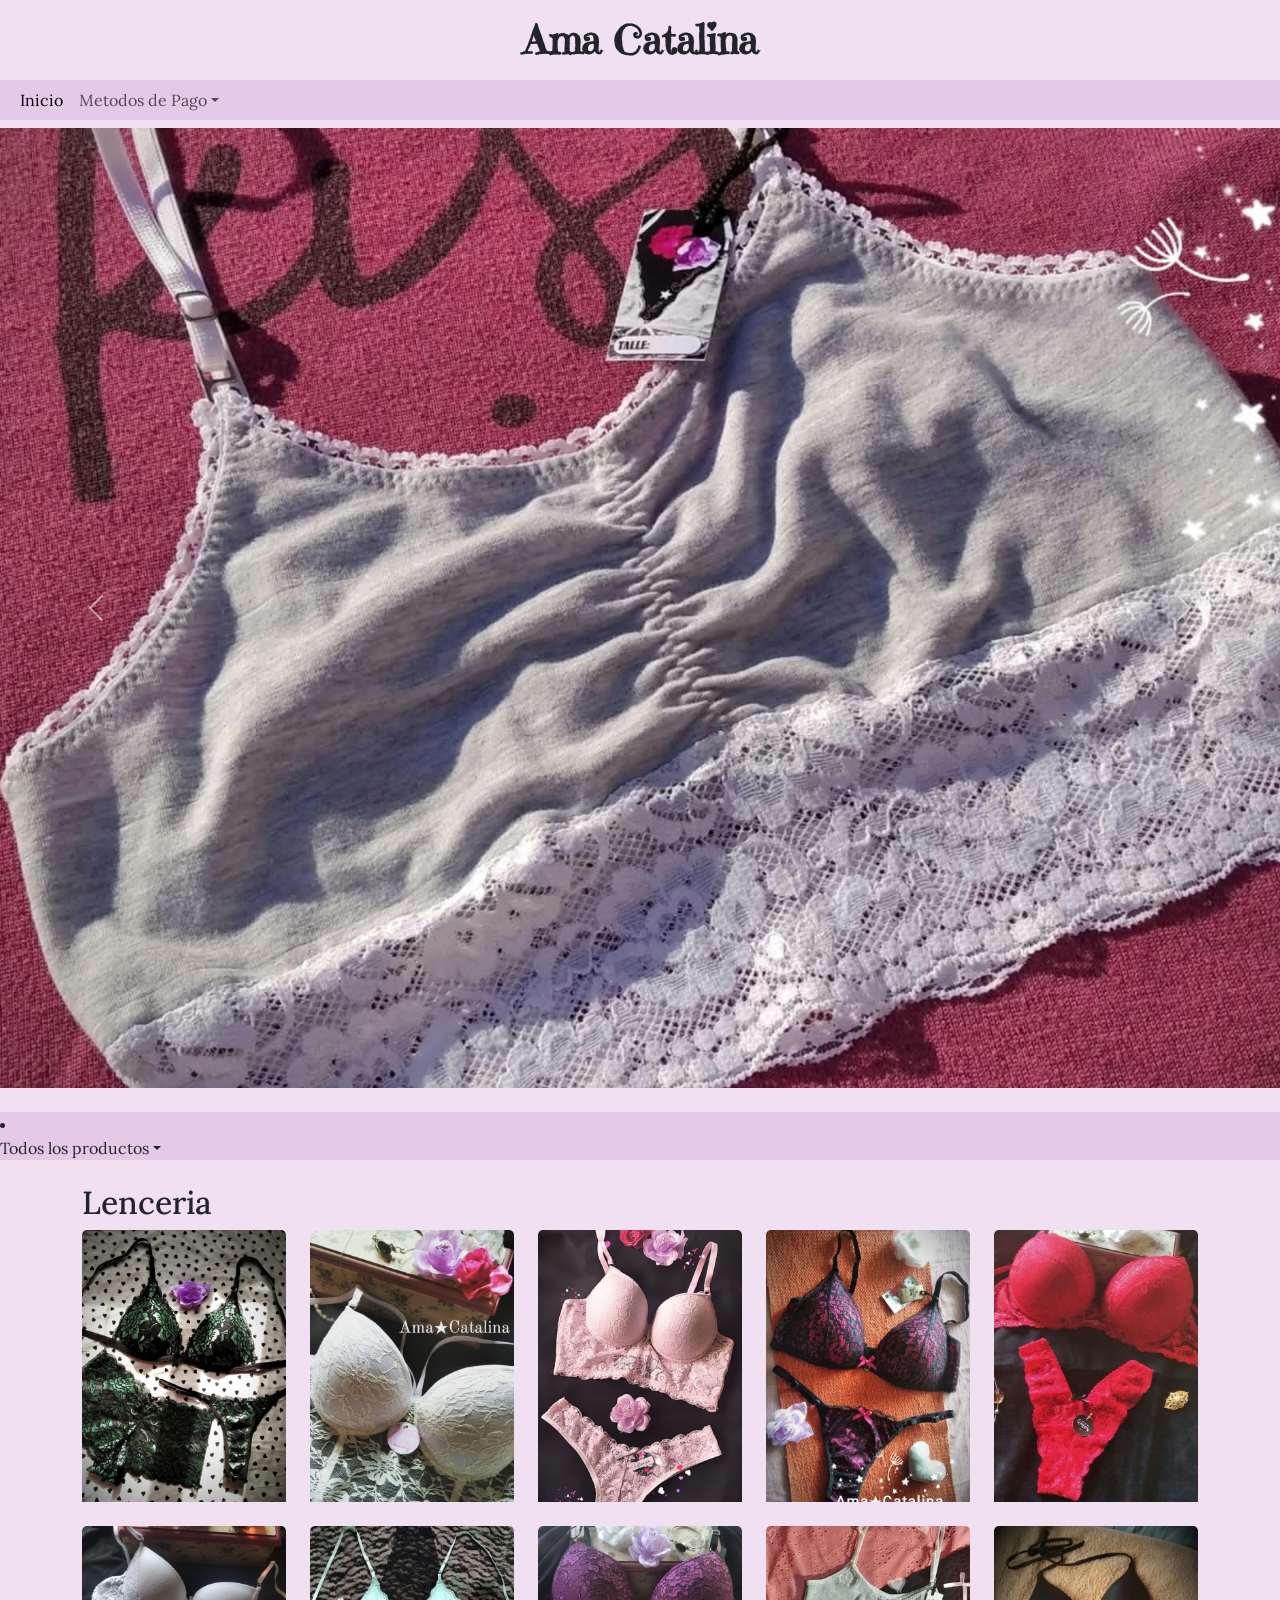
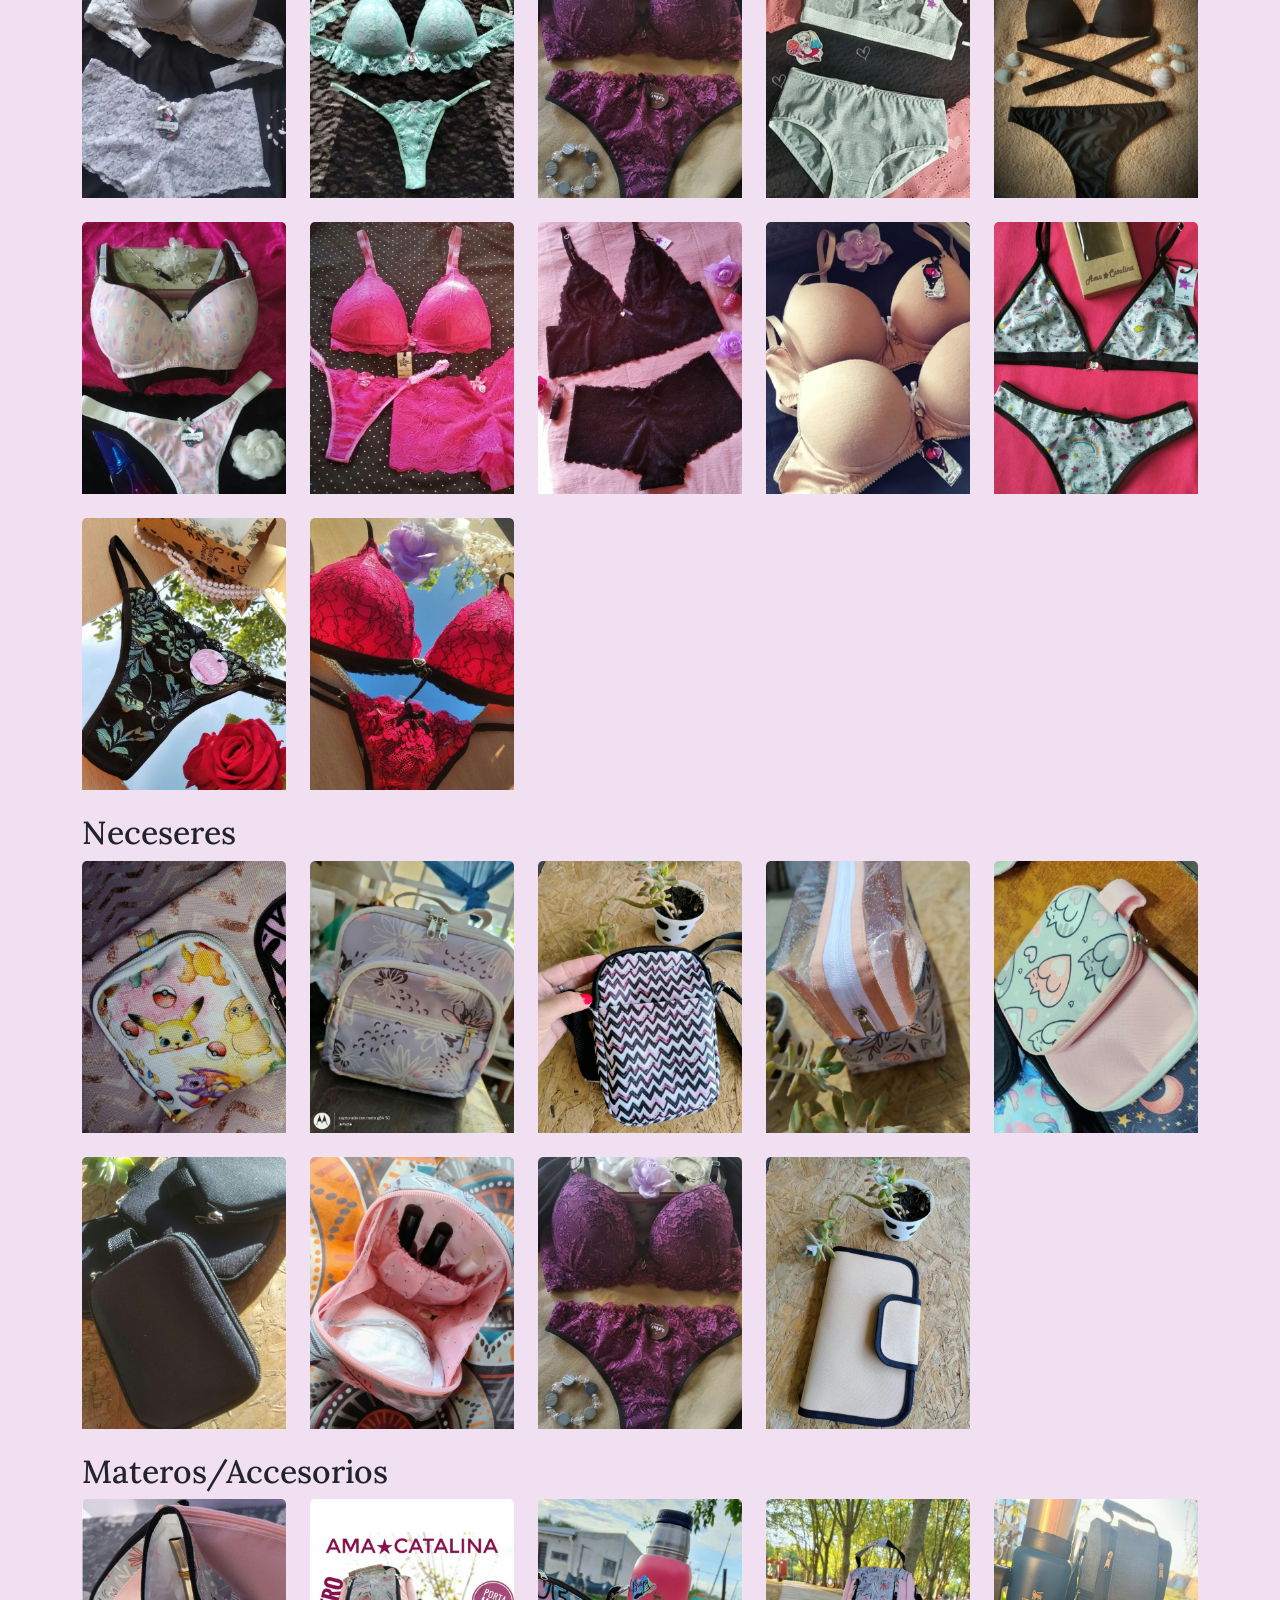
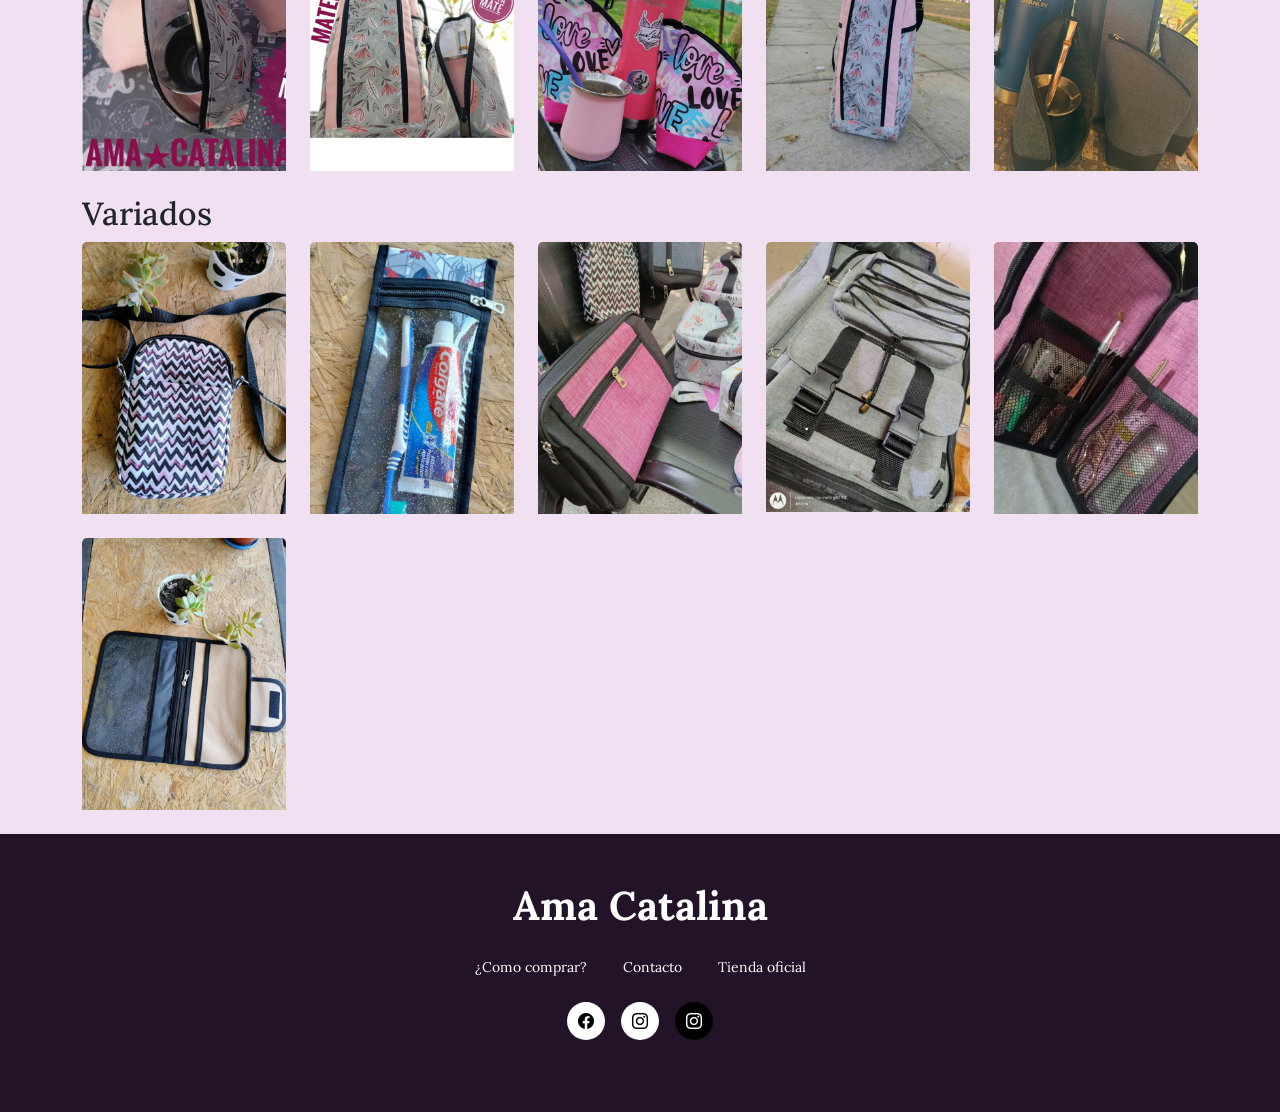
==== commit 0e3b4af8: "Actualizacion Nueva" ====
--- a/index.html
+++ b/index.html
@@ -449,7 +449,7 @@
                 <div class="d-flex justify-content-center align-items-center gap-2 gap-md-3 mb-4 flex-wrap">
 
                     <!-- Red de Facebook -->
-                    <a href="#" target="_blank" class="bg-white text-black rounded-circle d-flex align-items-center justify-content-center text-decoration-none" style="width: 38px; height: 38px;">
+                    <a href="https://www.facebook.com/share/1DMBfPW9g5/" target="_blank" class="bg-white text-black rounded-circle d-flex align-items-center justify-content-center text-decoration-none" style="width: 38px; height: 38px;">
                         <i class="bi bi-facebook"></i>
                     </a>
                     <!-- Primera cuenta de Instagram -->
--- a/css/style.css
+++ b/css/style.css
@@ -20,7 +20,7 @@
 
 /* COLOR SECUNDARIO */
 .c-secundary {
-    background-color: #E4C8E7;
+    background-color: hsl(294, 39%, 85%); 
 }
 
 .c-dropdown {
@@ -31,6 +31,9 @@
     background-color: #231328;
 }
 
+.c-compras{
+    background-color: #D9C6D5;
+}
 .click:focus {
     background-color: white;
 }
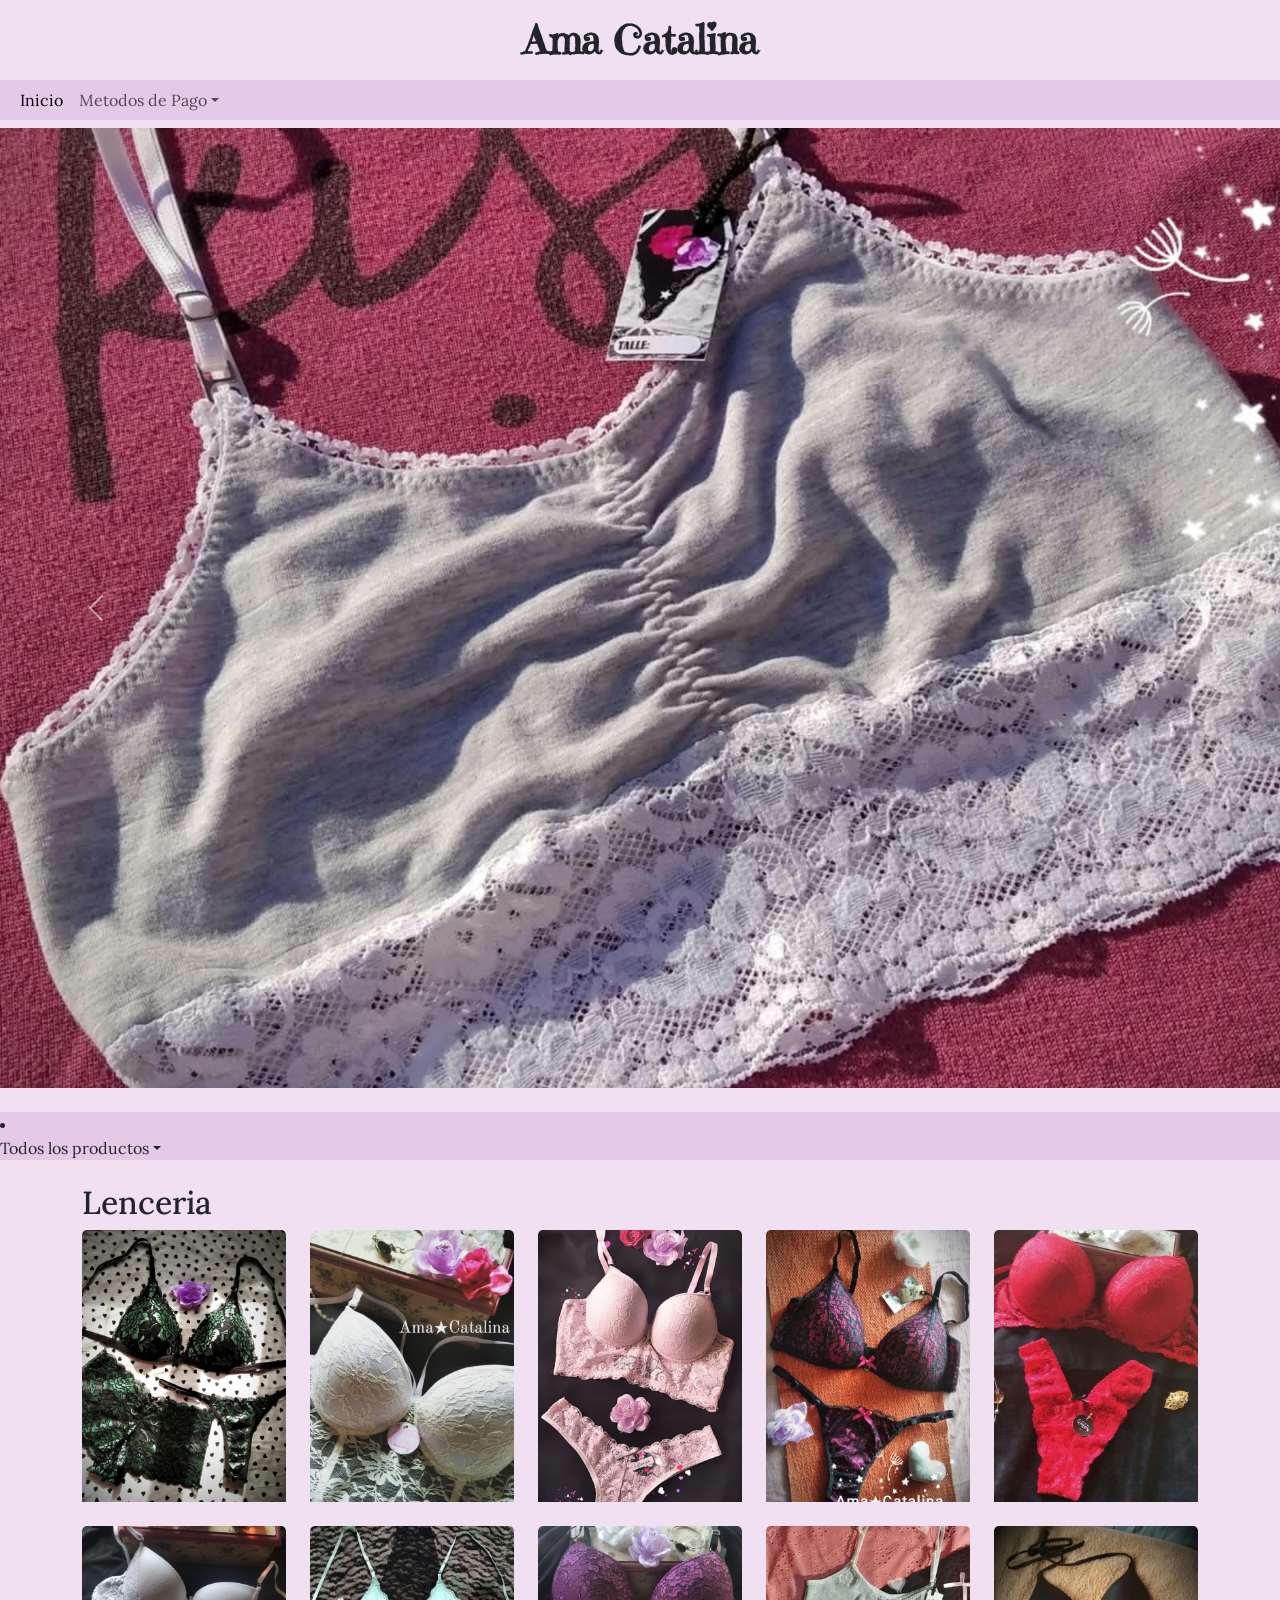
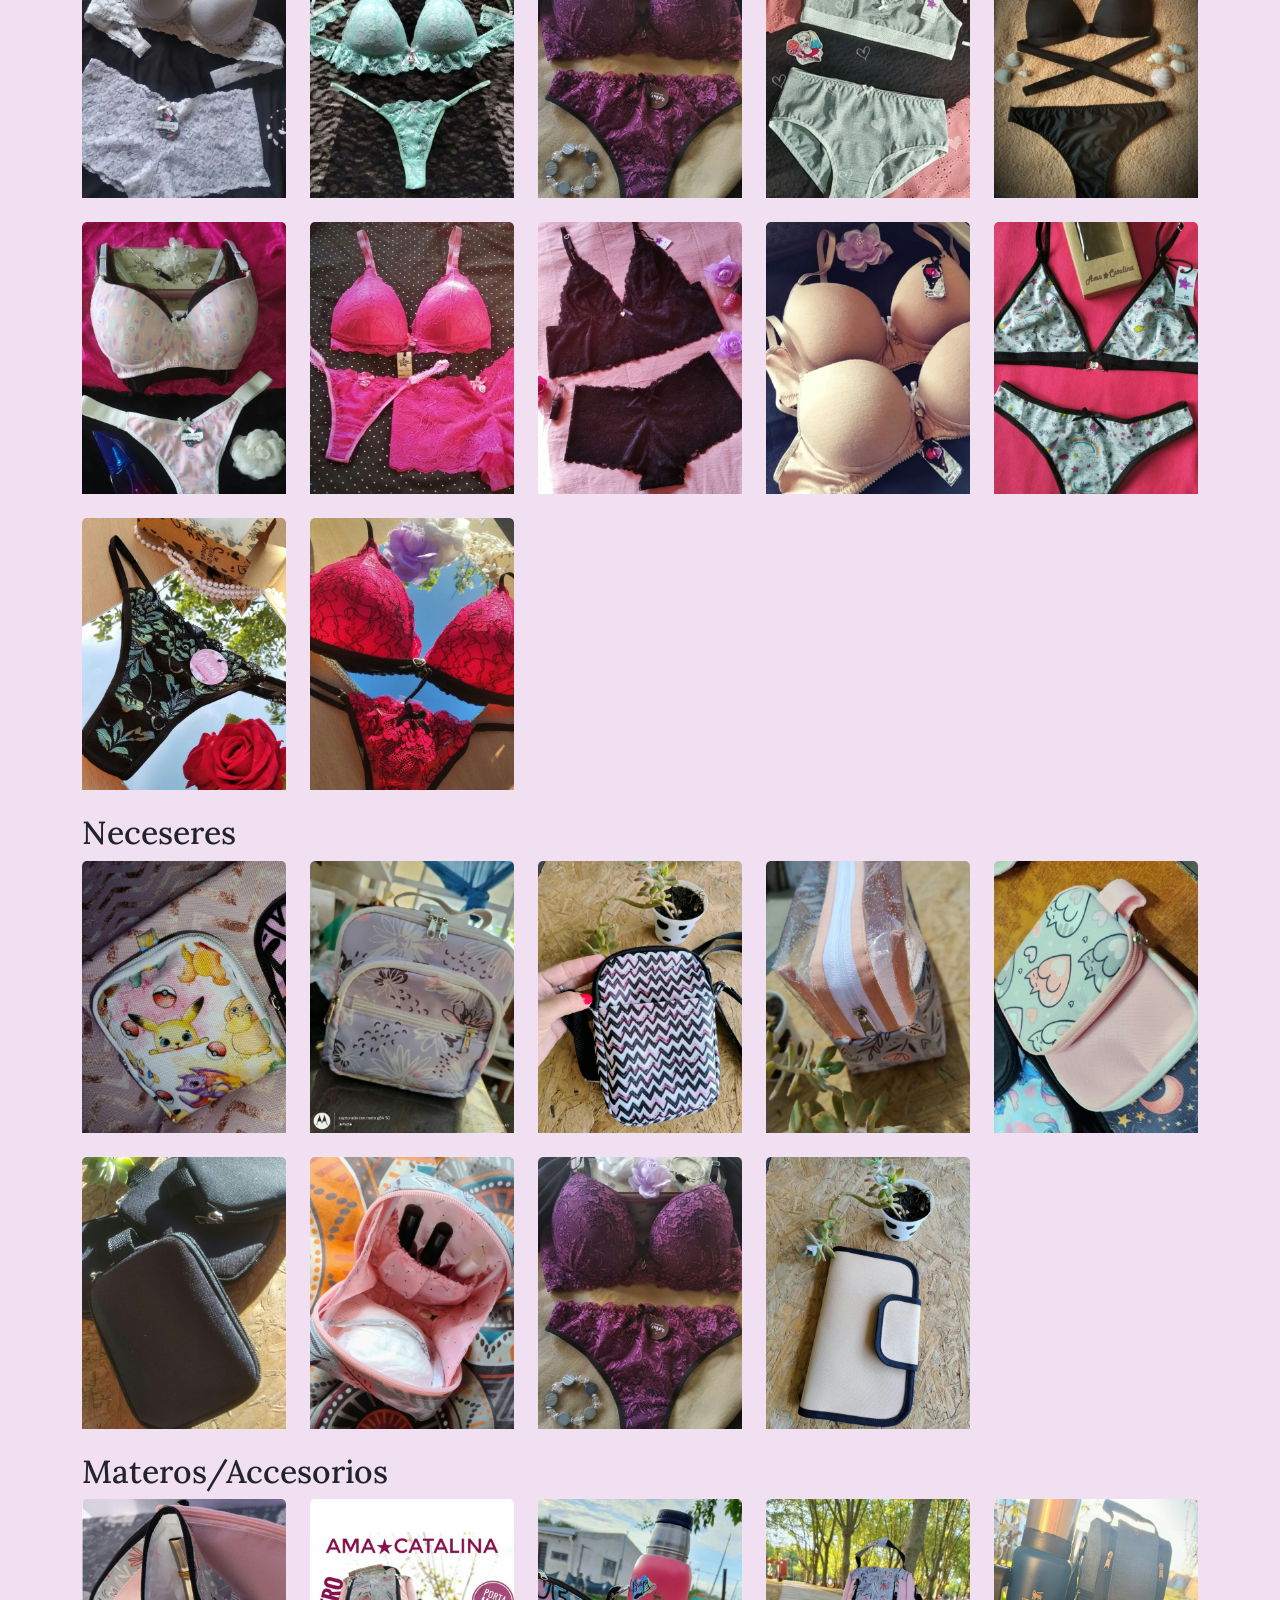
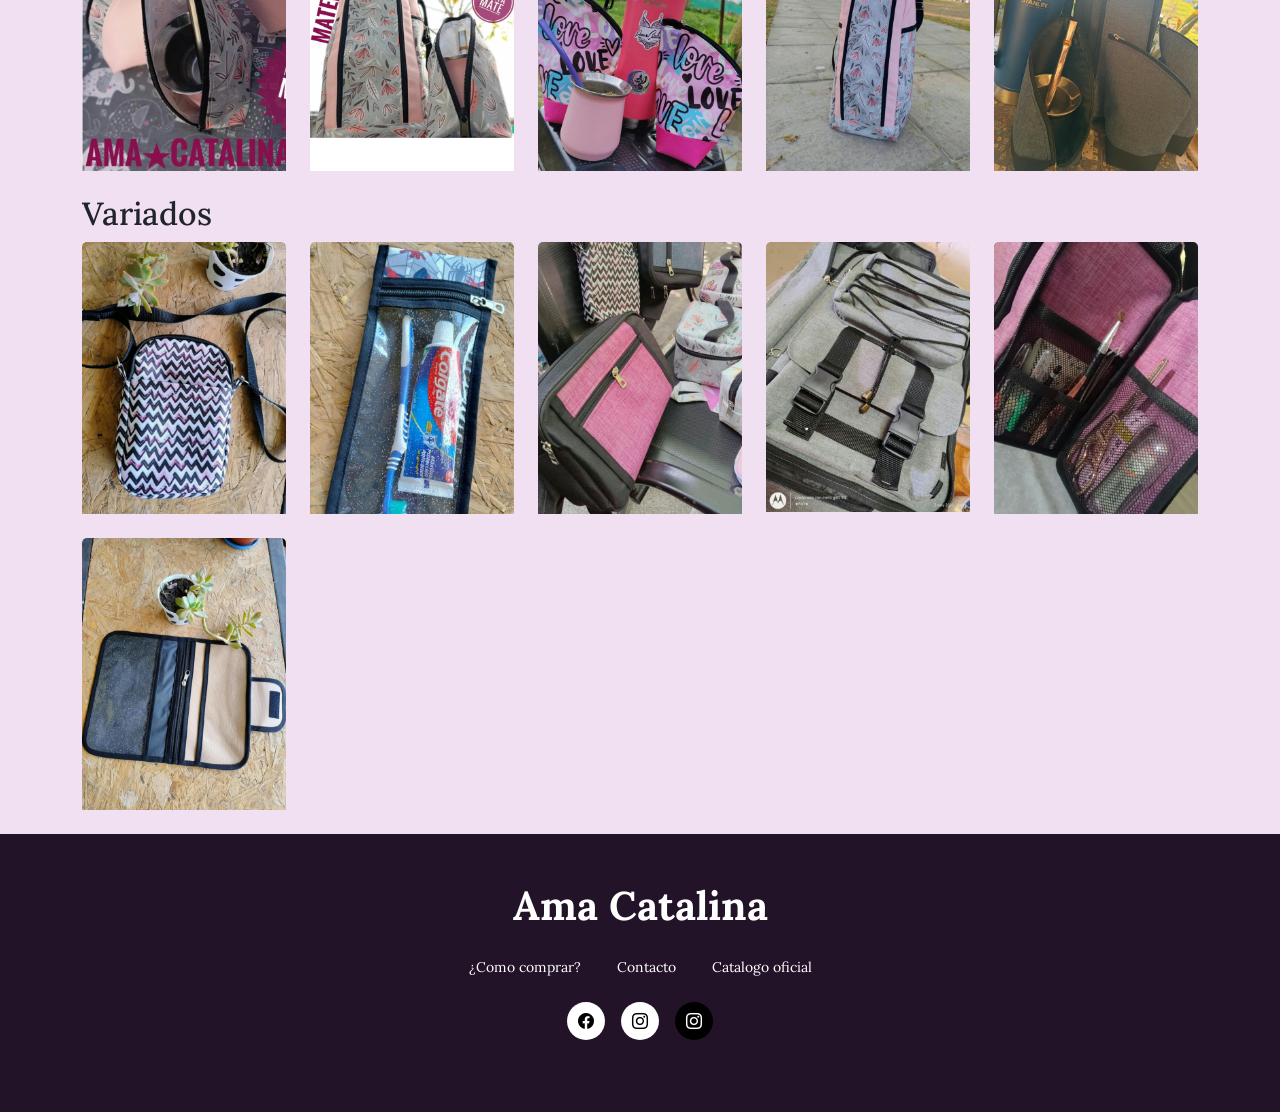
==== commit c1aed3d2: "Nueva Actualizacion" ====
--- a/index.html
+++ b/index.html
@@ -441,7 +441,7 @@
                         <a href="https://wa.me/5492216403172" target="_blank" class="text-white text-decoration-none small">Contacto</a>
                     </li>
                     <li class="list-inline-item mx-2 mx-md-3">
-                        <a href="index.html" class="text-white text-decoration-none small">Tienda oficial</a>
+                        <a href="index.html" class="text-white text-decoration-none small">Catalogo oficial</a>
                     </li>
                 </ul>
                 
--- a/css/style.css
+++ b/css/style.css
@@ -1,3 +1,7 @@
+html {
+    scroll-behavior: smooth;
+}
+
 /* FUENTE GENERAL */
 :root {
     --bs-body-font-family: 'Lora', serif;
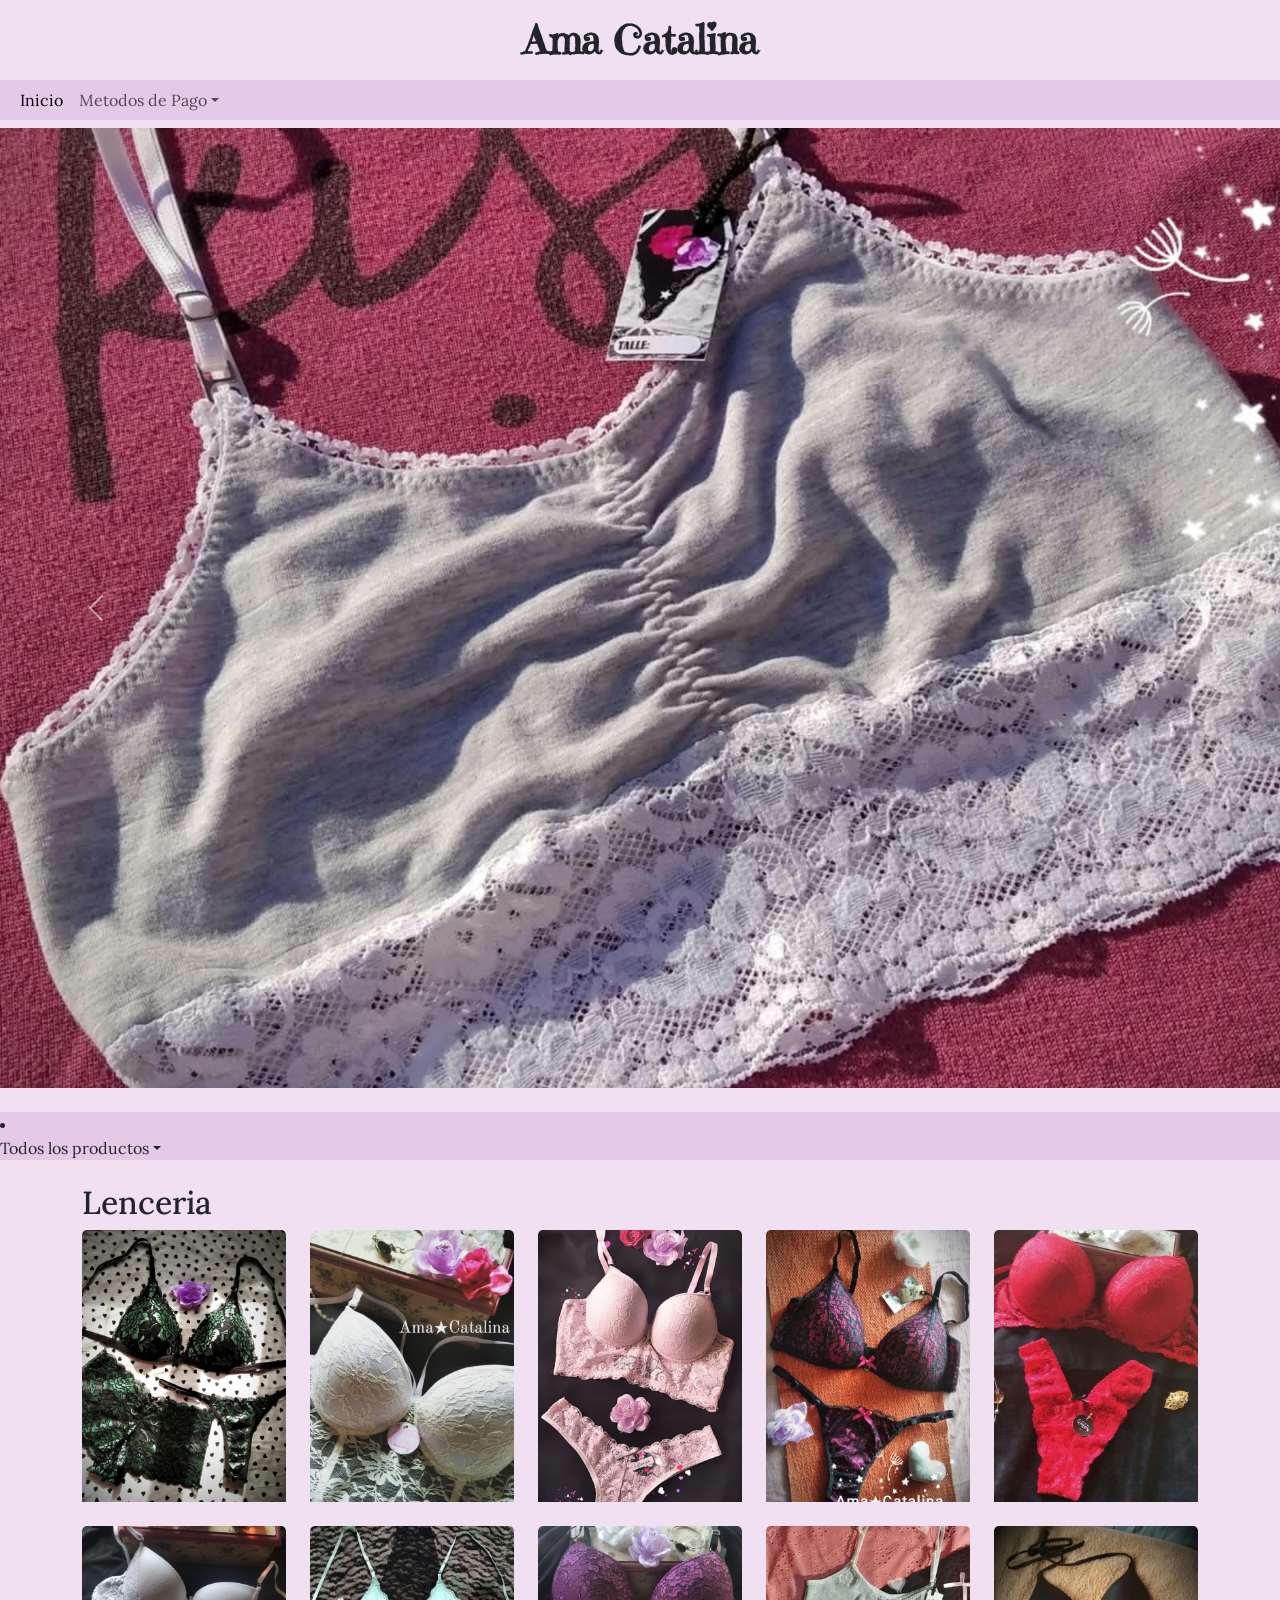
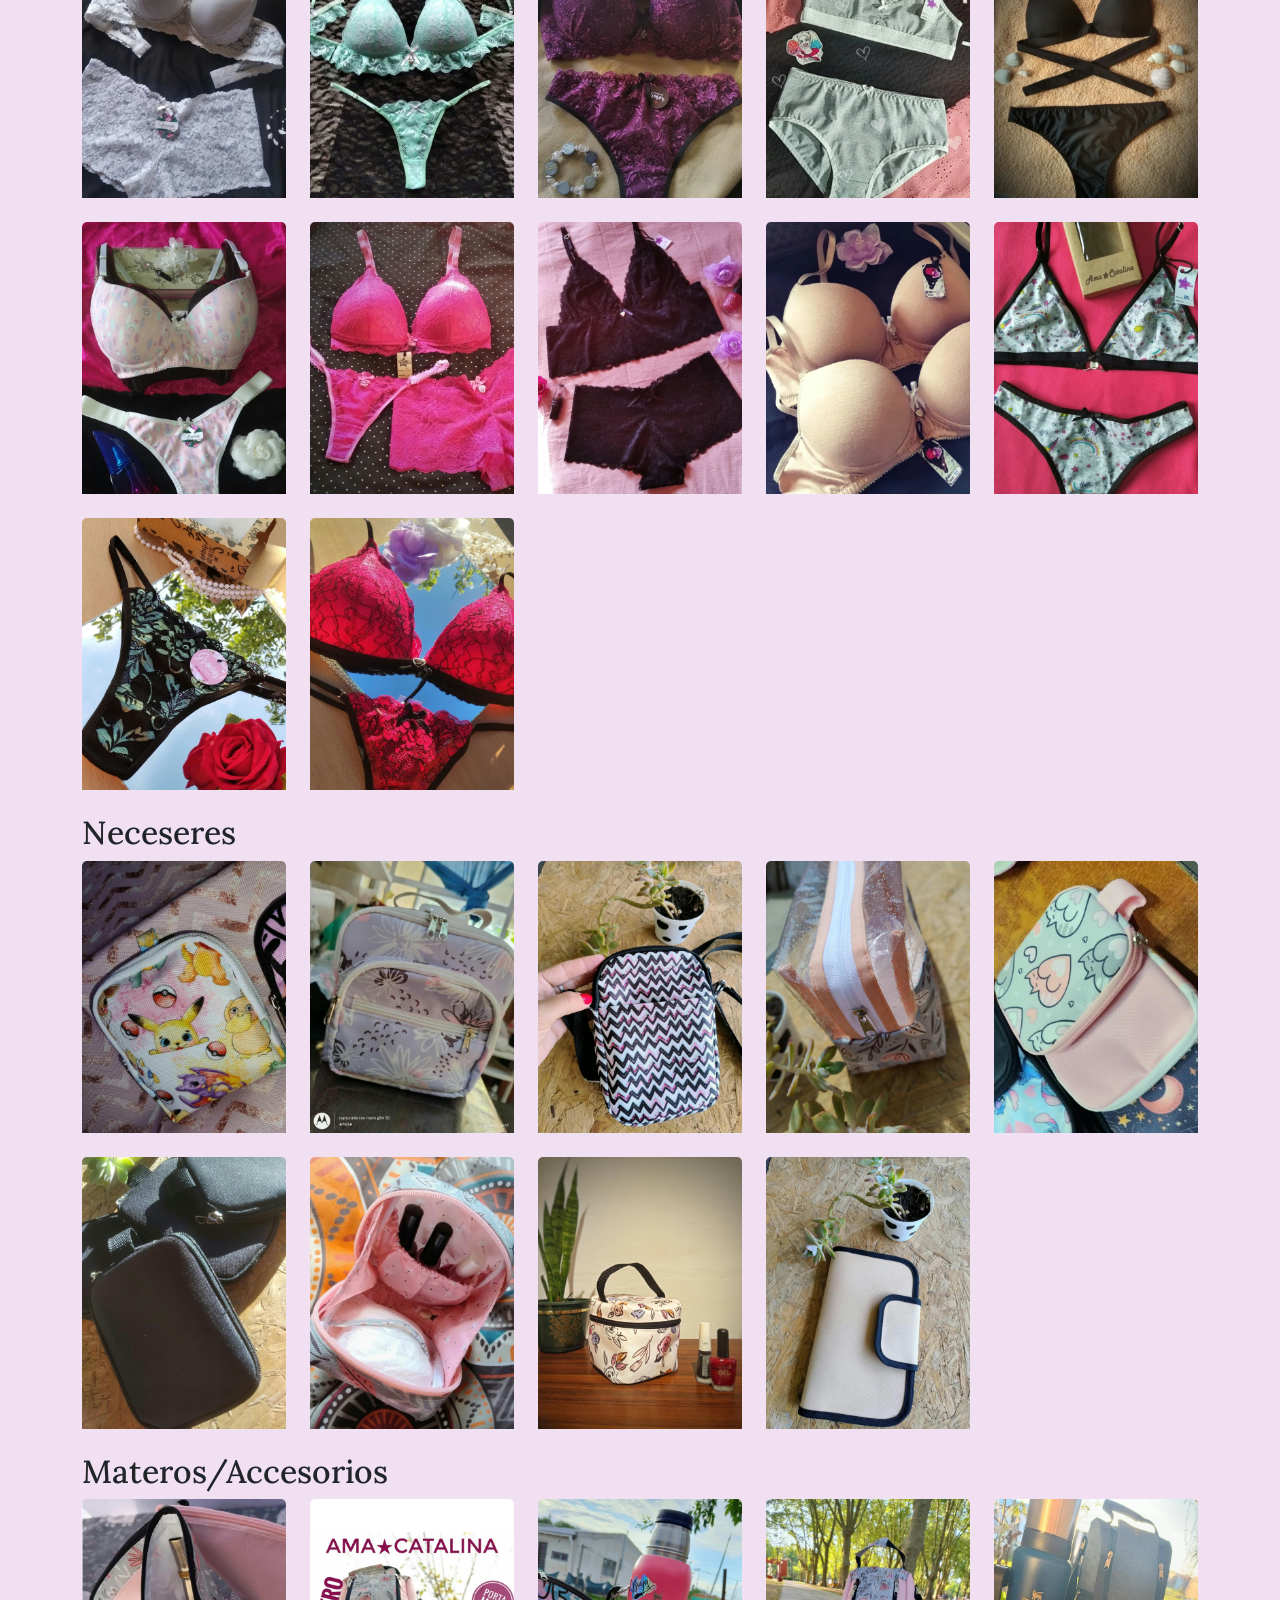
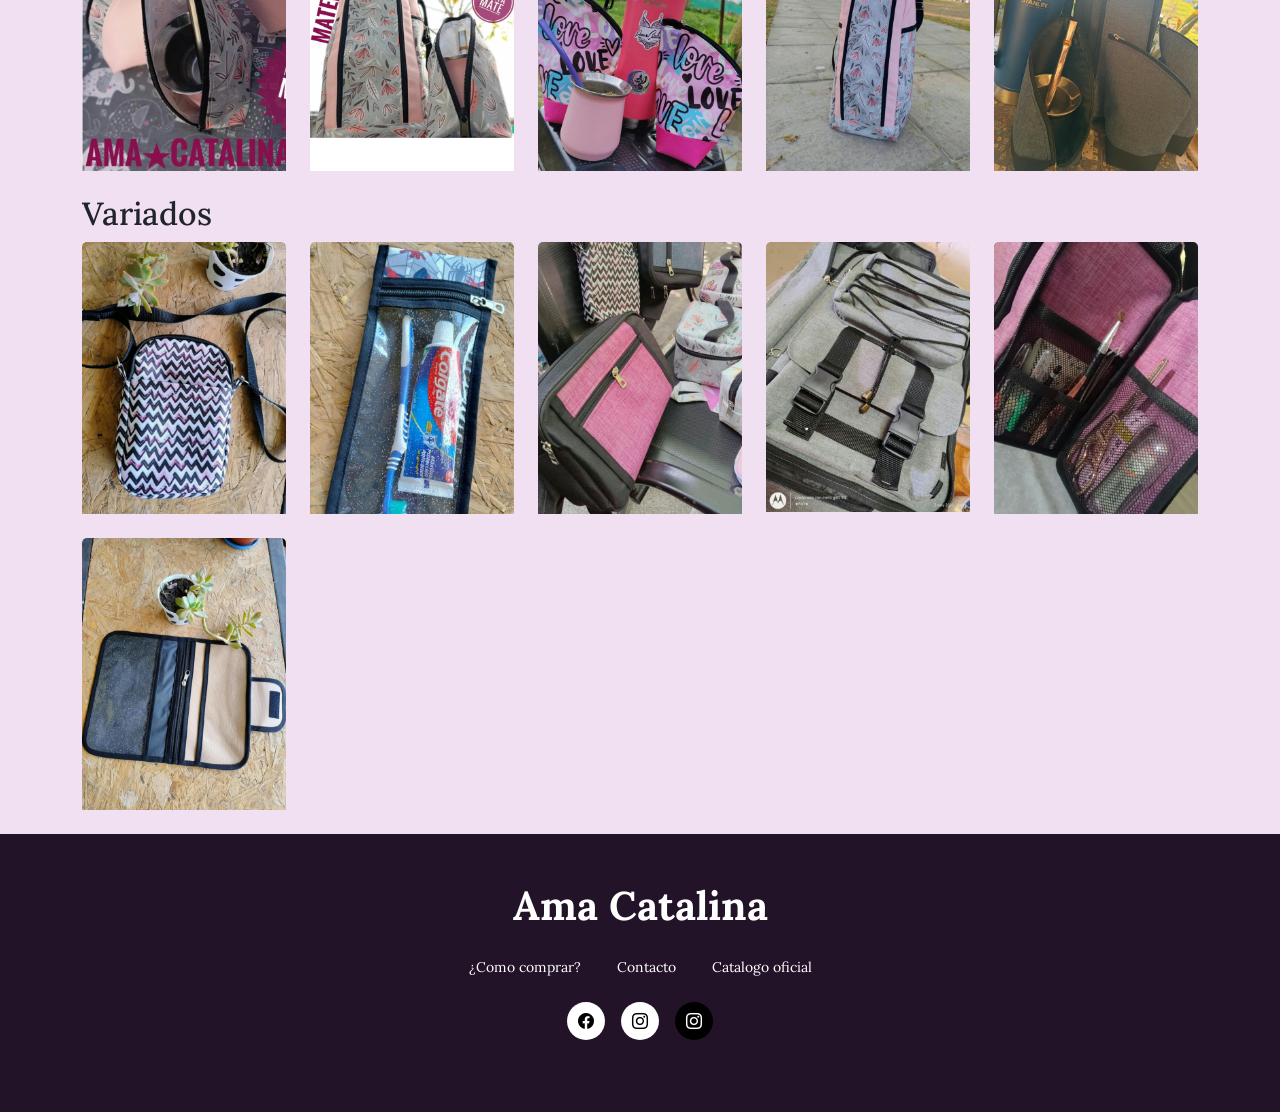
==== commit 1390cc23: "Ajuste de imagenes" ====
--- a/index.html
+++ b/index.html
@@ -314,7 +314,7 @@
                         <!-- Producto 8 -->
                         <div class="col">
                             <div class="card h-100 bg-transparent border-0">
-                                <img src="img/foto 8.jpeg" class="card-img-top" alt="...">
+                                <img src="img/neceser 8.jpeg" class="card-img-top" alt="...">
                             </div>
                         </div>
                     
